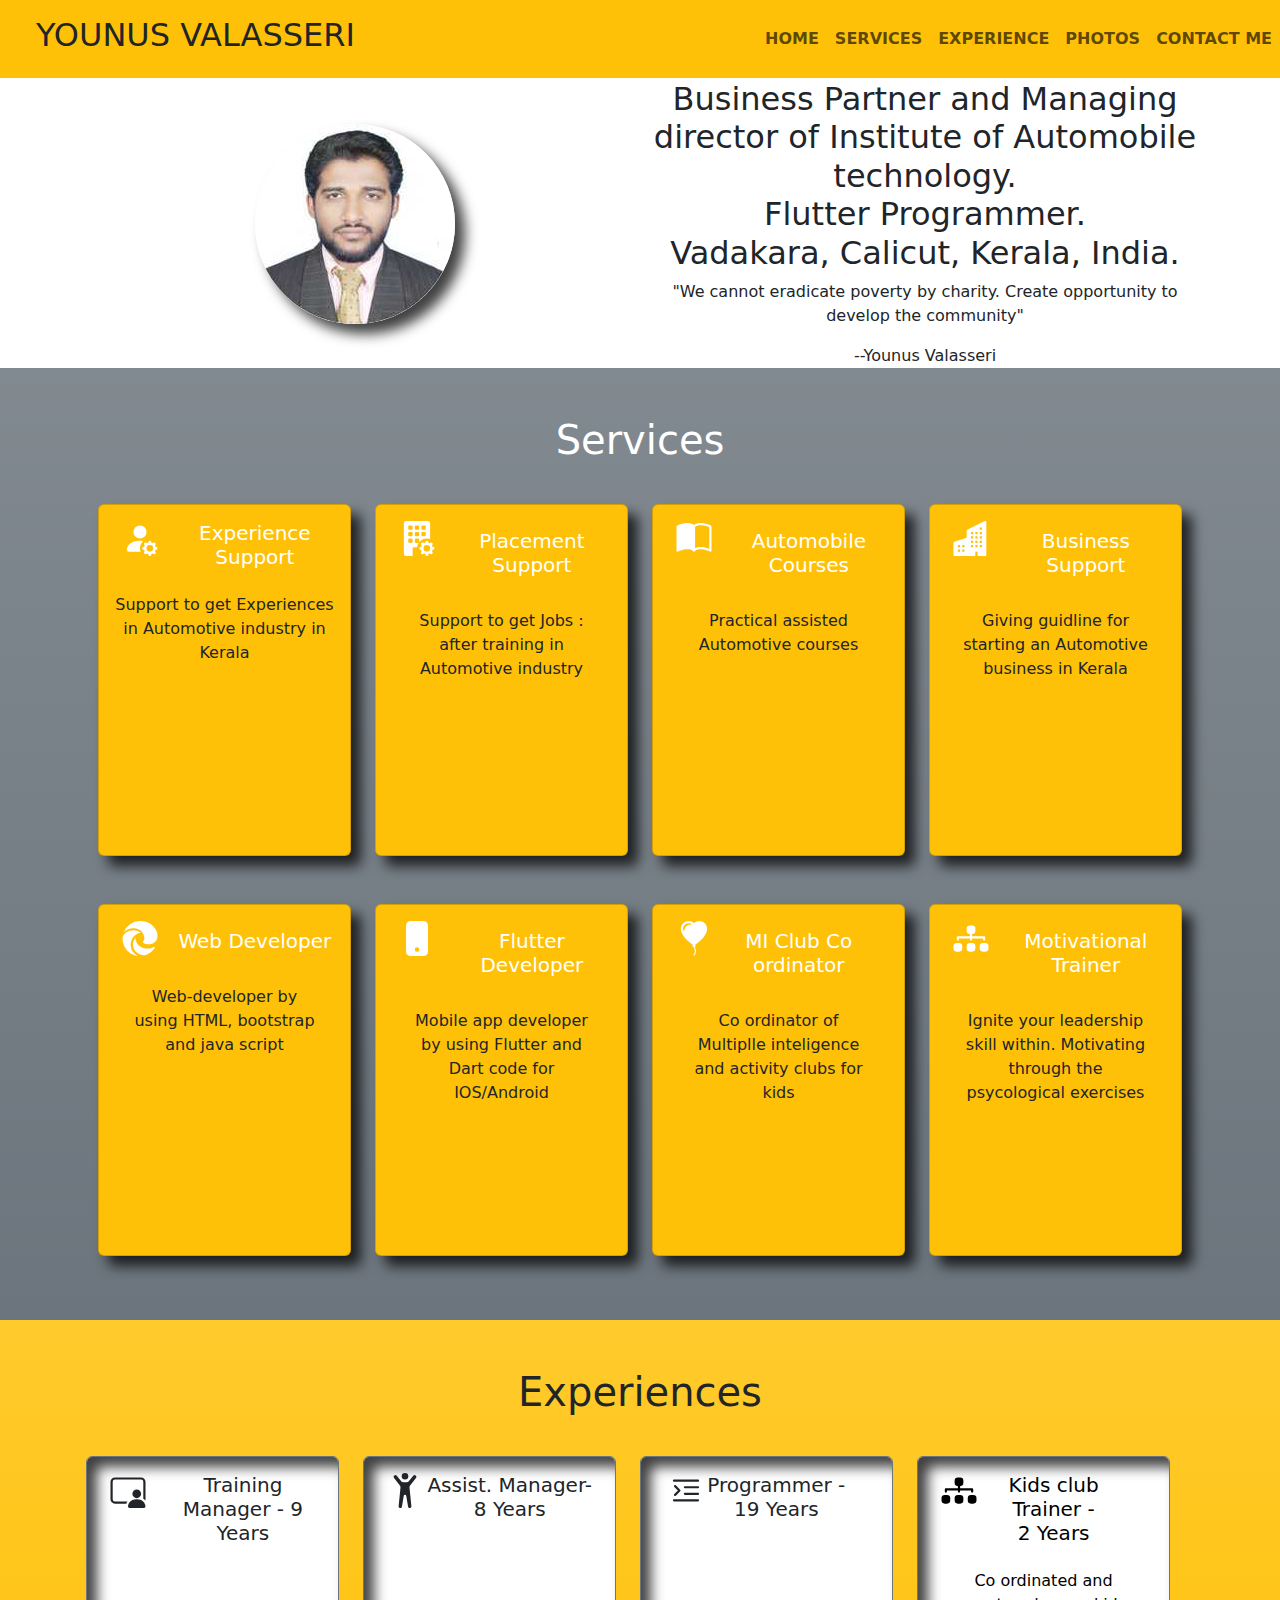
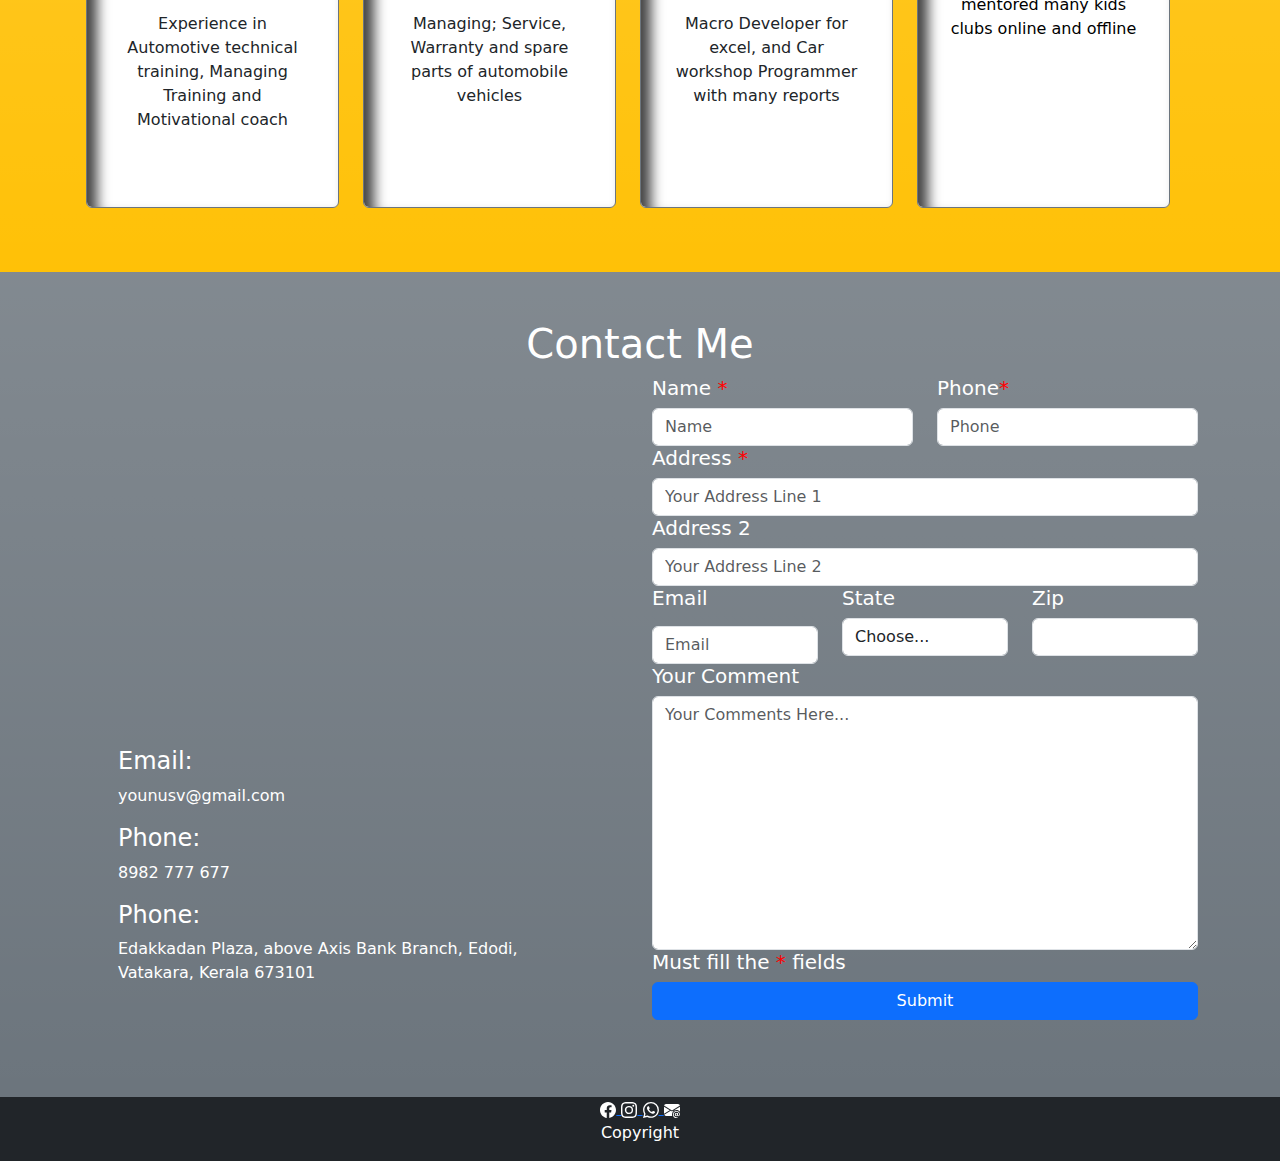
==== index.html @ 2a338ff5 "Update index.html" ====
<!DOCTYPE html>
<html lang="en" style="scroll-behavior: smooth;">

<head>
    <!-- Required meta tags -->
    <meta charset="UTF-8">
    <meta name="viewport" content="width=device-width, initial-scale=1.0">
    <title>Younus Valasseri</title>

    <!-- Bootstrap CSS -->
    <link rel="stylesheet" href="Personal.css" type=" text/css">
    <link rel="icon" type="image/x-icon" href="images/Younus.ico">
    <link href="https://cdn.jsdelivr.net/npm/bootstrap@5.3.3/dist/css/bootstrap.min.css" rel="stylesheet"
        integrity="sha384-QWTKZyjpPEjISv5WaRU9OFeRpok6YctnYmDr5pNlyT2bRjXh0JMhjY6hW+ALEwIH" crossorigin="anonymous">
    <script src="https://ajax.googleapis.com/ajax/libs/jquery/3.5.1/jquery.min.js"></script>
    <script src="script.js"></script>
</head>

<body>
    <header class="bg-warning" style="position :fixed; width: 100%; z-index: 1;">
        <div class="row align-items-center">
            <div class="col-md-6 col-9 p-3 ps-5">
                <h2>YOUNUS VALASSERI</h2>
            </div>
            <div class="col-md-6 col-3">
                <nav class=" navbar navbar-expand-lg navbar-light float-end text-uppercase fw-bold">
                    <button class="btn btn-primary navbar-toggler" type="button" Data-bs-toggle="collapse"
                        Data-bs-target="#navbarSupportedContent" aria-controls="navbarSupportedContent"
                        aria-expanded="false" aria-label="Toggle navigation">
                        <span class="navbar-toggler-icon"></span>
                    </button>
                    <div class="collapse navbar-collapse" id="navbarSupportedContent">
                        <ul class="navbar-nav">
                            <li class="nav-item">
                                <a class="nav-link rounded" href="#home-section">Home</a>
                            </li>
                            <li class="nav-item">
                                <a class="nav-link rounded" href="#service-section">Services</a>
                            </li>
                            <li class="nav-item">
                                <a class="nav-link rounded" href="#experiences-section">Experience</a>
                            </li>
                            <li class="nav-item">
                                <a class="nav-link rounded" href="Photos.html">Photos</a>
                            </li>
                            <li class="nav-item">
                                <a class="nav-link rounded" href="#contact-section">Contact me</a>
                            </li>
                        </ul>
                    </div>
                </nav>
            </div>
        </div>
    </header>

    <section id="home-section" style="padding-top: 5em;">
        <div class=" container">
            <div class=" row align-items-center">
                <div class=" col-md-6 text-center">
                    <img class="img-fluid rounded-circle" src="images/Younus Profile small.jpg" alt="Younus Image">
                </div>
                <div class="col-md-6 text-center">
                    <h2>Business Partner and Managing director of Institute of Automobile
                        technology.<br>Flutter Programmer.<br>
                        Vadakara,
                        Calicut, Kerala, India.
                    </h2>
                    <p>"We cannot eradicate poverty by charity. Create opportunity to develop the community"</p>
                    <footer>--Younus Valasseri</footer>
                </div>
            </div>
        </div>
    </section>

    <section class="bg-secondary bg-gradient p-5 service-section" id="service-section">
        <div class="container">
            <h1 class="text-center text-white">Services</h1>
            <div class="row p-3 text-center ">

                <div class=" col-md-3 mt-3">
                    <div class="card services p-3 bg-warning" style="height: 13rem;">
                        <div class="row">
                            <div class="col-md-3">
                                <svg xmlns="http://www.w3.org/2000/svg" width="50" height="35" fill="currentColor"
                                    class="bi bi-person-fill-gear text-white" viewBox="0 0 16 16">
                                    <path
                                        d="M11 5a3 3 0 1 1-6 0 3 3 0 0 1 6 0m-9 8c0 1 1 1 1 1h5.256A4.5 4.5 0 0 1 8 12.5a4.5 4.5 0 0 1 1.544-3.393Q8.844 9.002 8 9c-5 0-6 3-6 4m9.886-3.54c.18-.613 1.048-.613 1.229 0l.043.148a.64.64 0 0 0 .921.382l.136-.074c.561-.306 1.175.308.87.869l-.075.136a.64.64 0 0 0 .382.92l.149.045c.612.18.612 1.048 0 1.229l-.15.043a.64.64 0 0 0-.38.921l.074.136c.305.561-.309 1.175-.87.87l-.136-.075a.64.64 0 0 0-.92.382l-.045.149c-.18.612-1.048.612-1.229 0l-.043-.15a.64.64 0 0 0-.921-.38l-.136.074c-.561.305-1.175-.309-.87-.87l.075-.136a.64.64 0 0 0-.382-.92l-.148-.045c-.613-.18-.613-1.048 0-1.229l.148-.043a.64.64 0 0 0 .382-.921l-.074-.136c-.306-.561.308-1.175.869-.87l.136.075a.64.64 0 0 0 .92-.382zM14 12.5a1.5 1.5 0 1 0-3 0 1.5 1.5 0 0 0 3 0" />
                                </svg>
                            </div>

                            <div class="col-md-9 text-white">
                                <h5>Experience Support</h5>
                            </div>
                        </div>
                        <div class="text-center pt-3">
                            <p>Support to get Experiences in
                                Automotive industry in Kerala</p>
                        </div>
                    </div>
                </div>

                <div class=" col-md-3 mt-3">
                    <div class="card services p-3 bg-warning" style=" height: 13rem;">
                        <div class="row">
                            <div class="col-md-3">
                                <svg xmlns="http://www.w3.org/2000/svg" width="50" height="35" fill="currentColor"
                                    class="bi bi-building-fill-gear text-white" viewBox="0 0 16 16">
                                    <path
                                        d="M2 1a1 1 0 0 1 1-1h10a1 1 0 0 1 1 1v7.256A4.5 4.5 0 0 0 12.5 8a4.5 4.5 0 0 0-3.59 1.787A.5.5 0 0 0 9 9.5v-1a.5.5 0 0 0-.5-.5h-1a.5.5 0 0 0-.5.5v1a.5.5 0 0 0 .5.5h1a.5.5 0 0 0 .39-.187A4.5 4.5 0 0 0 8.027 12H6.5a.5.5 0 0 0-.5.5V16H3a1 1 0 0 1-1-1zm2 1.5v1a.5.5 0 0 0 .5.5h1a.5.5 0 0 0 .5-.5v-1a.5.5 0 0 0-.5-.5h-1a.5.5 0 0 0-.5.5m3 0v1a.5.5 0 0 0 .5.5h1a.5.5 0 0 0 .5-.5v-1a.5.5 0 0 0-.5-.5h-1a.5.5 0 0 0-.5.5m3.5-.5a.5.5 0 0 0-.5.5v1a.5.5 0 0 0 .5.5h1a.5.5 0 0 0 .5-.5v-1a.5.5 0 0 0-.5-.5zM4 5.5v1a.5.5 0 0 0 .5.5h1a.5.5 0 0 0 .5-.5v-1a.5.5 0 0 0-.5-.5h-1a.5.5 0 0 0-.5.5M7.5 5a.5.5 0 0 0-.5.5v1a.5.5 0 0 0 .5.5h1a.5.5 0 0 0 .5-.5v-1a.5.5 0 0 0-.5-.5zm2.5.5v1a.5.5 0 0 0 .5.5h1a.5.5 0 0 0 .5-.5v-1a.5.5 0 0 0-.5-.5h-1a.5.5 0 0 0-.5.5M4.5 8a.5.5 0 0 0-.5.5v1a.5.5 0 0 0 .5.5h1a.5.5 0 0 0 .5-.5v-1a.5.5 0 0 0-.5-.5z" />
                                    <path
                                        d="M11.886 9.46c.18-.613 1.048-.613 1.229 0l.043.148a.64.64 0 0 0 .921.382l.136-.074c.561-.306 1.175.308.87.869l-.075.136a.64.64 0 0 0 .382.92l.149.045c.612.18.612 1.048 0 1.229l-.15.043a.64.64 0 0 0-.38.921l.074.136c.305.561-.309 1.175-.87.87l-.136-.075a.64.64 0 0 0-.92.382l-.045.149c-.18.612-1.048.612-1.229 0l-.043-.15a.64.64 0 0 0-.921-.38l-.136.074c-.561.305-1.175-.309-.87-.87l.075-.136a.64.64 0 0 0-.382-.92l-.148-.045c-.613-.18-.613-1.048 0-1.229l.148-.043a.64.64 0 0 0 .382-.921l-.074-.136c-.306-.561.308-1.175.869-.87l.136.075a.64.64 0 0 0 .92-.382zM14 12.5a1.5 1.5 0 1 0-3 0 1.5 1.5 0 0 0 3 0" />
                                </svg>
                            </div>

                            <div class="col-md-9 text-white p-2">
                                <h5>Placement Support</h5>
                            </div>
                        </div>

                        <div class="card-body text-center">
                            <p class="card-text">Support to get Jobs : after training in Automotive industry</p>
                        </div>
                    </div>
                </div>

                <div class=" col-md-3 mt-3">
                    <div class="card services p-3 bg-warning" style="height: 13rem;">
                        <div class="row">
                            <div class="col-md-3">
                                <svg xmlns="http://www.w3.org/2000/svg" width="50" height="35" fill="currentColor"
                                    class="bi bi-book-half text-white" viewBox="0 0 16 16">
                                    <path
                                        d="M8.5 2.687c.654-.689 1.782-.886 3.112-.752 1.234.124 2.503.523 3.388.893v9.923c-.918-.35-2.107-.692-3.287-.81-1.094-.111-2.278-.039-3.213.492zM8 1.783C7.015.936 5.587.81 4.287.94c-1.514.153-3.042.672-3.994 1.105A.5.5 0 0 0 0 2.5v11a.5.5 0 0 0 .707.455c.882-.4 2.303-.881 3.68-1.02 1.409-.142 2.59.087 3.223.877a.5.5 0 0 0 .78 0c.633-.79 1.814-1.019 3.222-.877 1.378.139 2.8.62 3.681 1.02A.5.5 0 0 0 16 13.5v-11a.5.5 0 0 0-.293-.455c-.952-.433-2.48-.952-3.994-1.105C10.413.809 8.985.936 8 1.783" />
                                </svg>
                            </div>

                            <div class="col-md-9 text-white p-2">
                                <h5>Automobile Courses</h5>
                            </div>
                        </div>

                        <div class="card-body text-center">
                            <p class="card-text">Practical assisted Automotive courses
                            </p>
                        </div>
                    </div>
                </div>

                <div class=" col-md-3 mt-3">
                    <div class="card services p-3 bg-warning" style="height: 13rem;">
                        <div class="row">
                            <div class="col-md-3">
                                <svg xmlns="http://www.w3.org/2000/svg" width="50" height="35" fill="currentColor"
                                    class="bi bi-buildings-fill text-white" viewBox="0 0 16 16">
                                    <path
                                        d="M15 .5a.5.5 0 0 0-.724-.447l-8 4A.5.5 0 0 0 6 4.5v3.14L.342 9.526A.5.5 0 0 0 0 10v5.5a.5.5 0 0 0 .5.5h9a.5.5 0 0 0 .5-.5V14h1v1.5a.5.5 0 0 0 .5.5h3a.5.5 0 0 0 .5-.5zM2 11h1v1H2zm2 0h1v1H4zm-1 2v1H2v-1zm1 0h1v1H4zm9-10v1h-1V3zM8 5h1v1H8zm1 2v1H8V7zM8 9h1v1H8zm2 0h1v1h-1zm-1 2v1H8v-1zm1 0h1v1h-1zm3-2v1h-1V9zm-1 2h1v1h-1zm-2-4h1v1h-1zm3 0v1h-1V7zm-2-2v1h-1V5zm1 0h1v1h-1z" />
                                </svg>
                            </div>

                            <div class="col-md-9 text-white p-2">
                                <h5>Business Support</h5>
                            </div>
                        </div>

                        <div class="card-body text-center">
                            <p class="card-text">Giving guidline for starting an Automotive business in Kerala
                            </p>
                        </div>
                    </div>
                </div>
            </div>

            <div class="row p-3 text-center">

                <div class=" col-md-3 mt-3">
                    <div class="card services p-3 bg-warning" style="height: 13rem;">
                        <div class="row">
                            <div class="col-md-3">
                                <svg xmlns="http://www.w3.org/2000/svg" width="50" height="35" fill="currentColor"
                                    class="bi bi-browser-edge text-white" viewBox="0 0 16 16">
                                    <path
                                        d="M9.482 9.341c-.069.062-.17.153-.17.309 0 .162.107.325.3.456.877.613 2.521.54 2.592.538h.002c.667 0 1.32-.18 1.894-.519A3.84 3.84 0 0 0 16 6.819c.018-1.316-.44-2.218-.666-2.664l-.04-.08C13.963 1.487 11.106 0 8 0A8 8 0 0 0 .473 5.29C1.488 4.048 3.183 3.262 5 3.262c2.83 0 5.01 1.885 5.01 4.797h-.004v.002c0 .338-.168.832-.487 1.244l.006-.006z" />
                                    <path
                                        d="M.01 7.753a8.14 8.14 0 0 0 .753 3.641 8 8 0 0 0 6.495 4.564 5 5 0 0 1-.785-.377h-.01l-.12-.075a5.5 5.5 0 0 1-1.56-1.463A5.543 5.543 0 0 1 6.81 5.8l.01-.004.025-.012c.208-.098.62-.292 1.167-.285q.194.001.384.033a4 4 0 0 0-.993-.698l-.01-.005C6.348 4.282 5.199 4.263 5 4.263c-2.44 0-4.824 1.634-4.99 3.49m10.263 7.912q.133-.04.265-.084-.153.047-.307.086z" />
                                    <path
                                        d="M10.228 15.667a5 5 0 0 0 .303-.086l.082-.025a8.02 8.02 0 0 0 4.162-3.3.25.25 0 0 0-.331-.35q-.322.168-.663.294a6.4 6.4 0 0 1-2.243.4c-2.957 0-5.532-2.031-5.532-4.644q.003-.203.046-.399a4.54 4.54 0 0 0-.46 5.898l.003.005c.315.441.707.821 1.158 1.121h.003l.144.09c.877.55 1.721 1.078 3.328.996" />
                                </svg>
                            </div>

                            <div class="col-md-9 text-white p-2">
                                <h5>Web Developer</h5>
                            </div>
                        </div>
                        <div class="card-body text-center">
                            <p class="card-text">Web-developer by using HTML, bootstrap and java script</p>
                        </div>
                    </div>
                </div>

                <div class=" col-md-3 mt-3">
                    <div class="card services p-3 bg-warning" style="height: 13rem;">
                        <div class="row">
                            <div class="col-md-3">
                                <svg xmlns="http://www.w3.org/2000/svg" width="50" height="35" fill="currentColor"
                                    class="bi bi-phone-fill text-white" viewBox="0 0 16 16">
                                    <path
                                        d="M3 2a2 2 0 0 1 2-2h6a2 2 0 0 1 2 2v12a2 2 0 0 1-2 2H5a2 2 0 0 1-2-2zm6 11a1 1 0 1 0-2 0 1 1 0 0 0 2 0" />
                                </svg>
                            </div>

                            <div class="col-md-9 text-white p-2">
                                <h5>Flutter Developer</h5>
                            </div>
                        </div>

                        <div class="card-body text-center">
                            <p class="card-text">Mobile app developer by using Flutter and Dart code for
                                IOS/Android
                            </p>
                        </div>
                    </div>
                </div>

                <div class=" col-md-3 mt-3">
                    <div class="card services p-3 bg-warning" style="height: 13rem;">
                        <div class="row">
                            <div class="col-md-2">
                                <svg xmlns="http://www.w3.org/2000/svg" width="50" height="35" fill="currentColor"
                                    class="bi bi-balloon-heart-fill text-white" viewBox="0 0 16 16">
                                    <path fill-rule="evenodd"
                                        d="M8.49 10.92C19.412 3.382 11.28-2.387 8 .986 4.719-2.387-3.413 3.382 7.51 10.92l-.234.468a.25.25 0 1 0 .448.224l.04-.08c.009.17.024.315.051.45.068.344.208.622.448 1.102l.013.028c.212.422.182.85.05 1.246-.135.402-.366.751-.534 1.003a.25.25 0 0 0 .416.278l.004-.007c.166-.248.431-.646.588-1.115.16-.479.212-1.051-.076-1.629-.258-.515-.365-.732-.419-1.004a2 2 0 0 1-.037-.289l.008.017a.25.25 0 1 0 .448-.224l-.235-.468ZM6.726 1.269c-1.167-.61-2.8-.142-3.454 1.135-.237.463-.36 1.08-.202 1.85.055.27.467.197.527-.071.285-1.256 1.177-2.462 2.989-2.528.234-.008.348-.278.14-.386" />
                                </svg>
                            </div>

                            <div class="col-md-10 text-white p-2">
                                <h5>MI Club Co ordinator</h5>
                            </div>
                        </div>

                        <div class="card-body text-center">
                            <p class="card-text">Co ordinator of Multiplle inteligence and activity clubs for
                                kids
                            </p>
                        </div>
                    </div>
                </div>

                <div class=" col-md-3 mt-3">
                    <div class="card services p-3 bg-warning" style="height: 13rem;">
                        <div class="row">
                            <div class="col-md-3">
                                <svg xmlns="http://www.w3.org/2000/svg" width="50" height="35" fill="currentColor"
                                    class="bi bi-diagram-3-fill text-white" viewBox="0 0 16 16">
                                    <path fill-rule="evenodd"
                                        d="M6 3.5A1.5 1.5 0 0 1 7.5 2h1A1.5 1.5 0 0 1 10 3.5v1A1.5 1.5 0 0 1 8.5 6v1H14a.5.5 0 0 1 .5.5v1a.5.5 0 0 1-1 0V8h-5v.5a.5.5 0 0 1-1 0V8h-5v.5a.5.5 0 0 1-1 0v-1A.5.5 0 0 1 2 7h5.5V6A1.5 1.5 0 0 1 6 4.5zm-6 8A1.5 1.5 0 0 1 1.5 10h1A1.5 1.5 0 0 1 4 11.5v1A1.5 1.5 0 0 1 2.5 14h-1A1.5 1.5 0 0 1 0 12.5zm6 0A1.5 1.5 0 0 1 7.5 10h1a1.5 1.5 0 0 1 1.5 1.5v1A1.5 1.5 0 0 1 8.5 14h-1A1.5 1.5 0 0 1 6 12.5zm6 0a1.5 1.5 0 0 1 1.5-1.5h1a1.5 1.5 0 0 1 1.5 1.5v1a1.5 1.5 0 0 1-1.5 1.5h-1a1.5 1.5 0 0 1-1.5-1.5z" />
                                </svg>
                            </div>

                            <div class="col-md-9 text-white p-2">
                                <h5>Motivational Trainer</h5>
                            </div>
                        </div>

                        <div class="card-body text-center">
                            <p class="card-text">Ignite your leadership skill within. Motivating through the
                                psycological exercises
                            </p>
                        </div>
                    </div>
                </div>
            </div>

        </div>
    </section>

    <section class="bg-warning bg-gradient p-5" id="experiences-section">
        <div class="container text-center">
            <h1 class="text-center">Experiences</h1>
            <div class="row  ">
                <div class="row p-3">



                    <div class=" training-manager col-md-3 mt-3 ">
                        <a href="TrainingManager.html" style="text-decoration: none;">
                            <div class="card  experiences p-3 custom-bg-hover border-secondary" style=" height: 16rem;">
                                <div class="row">
                                    <div class="col-md-3">
                                        <svg xmlns="http://www.w3.org/2000/svg" width="50" height="35"
                                            fill="currentColor" class="bi bi-person-video3" viewBox="0 0 16 16">
                                            <path
                                                d="M14 9.5a2 2 0 1 1-4 0 2 2 0 0 1 4 0m-6 5.7c0 .8.8.8.8.8h6.4s.8 0 .8-.8-.8-3.2-4-3.2-4 2.4-4 3.2" />
                                            <path
                                                d="M2 2a2 2 0 0 0-2 2v8a2 2 0 0 0 2 2h5.243c.122-.326.295-.668.526-1H2a1 1 0 0 1-1-1V4a1 1 0 0 1 1-1h12a1 1 0 0 1 1 1v7.81c.353.23.656.496.91.783Q16 12.312 16 12V4a2 2 0 0 0-2-2z" />
                                        </svg>
                                    </div>

                                    <div class="col-md-9 text-center ">
                                        <h5>Training Manager - 9 Years</h5>
                                    </div>
                                </div>
                                <div class="card-body text-center card-text">
                                    <p class="card-text">Experience in Automotive technical training,
                                        Managing Training and Motivational coach</p>
                                </div>
                            </div>
                        </a>
                    </div>


                    <div class=" assist-manager col-md-3 mt-3 ">
                        <a href="AssistManager.html" style="text-decoration: none;">
                            <div class=" card  experiences p-3 border-secondary custom-bg-hover"
                                style="height: 16rem; ">
                                <div class="row">
                                    <div class="col-md-2">
                                        <svg xmlns="http://www.w3.org/2000/svg" width="50" height="35"
                                            fill="currentColor" class="bi bi-person-arms-up" viewBox="0 0 16 16">
                                            <path d="M8 3a1.5 1.5 0 1 0 0-3 1.5 1.5 0 0 0 0 3" />
                                            <path
                                                d="m5.93 6.704-.846 8.451a.768.768 0 0 0 1.523.203l.81-4.865a.59.59 0 0 1 1.165 0l.81 4.865a.768.768 0 0 0 1.523-.203l-.845-8.451A1.5 1.5 0 0 1 10.5 5.5L13 2.284a.796.796 0 0 0-1.239-.998L9.634 3.84a.7.7 0 0 1-.33.235c-.23.074-.665.176-1.304.176-.64 0-1.074-.102-1.305-.176a.7.7 0 0 1-.329-.235L4.239 1.286a.796.796 0 0 0-1.24.998l2.5 3.216c.317.316.475.758.43 1.204Z" />
                                        </svg>
                                    </div>

                                    <div class="col-md-10 text-center ">
                                        <h5>Assist. Manager-<br> 8 Years</h5>
                                    </div>
                                </div>

                                <div class="card-body text-center card-text">
                                    <p class="card-text">Managing; Service, Warranty and spare parts of automobile
                                        vehicles</p>
                                </div>
                            </div>
                        </a>
                    </div>





                    <div class=" programmer col-md-3 mt-3 ">
                        <a href="Programmer.html" style="text-decoration: none; ">
                            <div class="card  experiences p-3 custom-bg-hover border-secondary" style="height: 16rem;">
                                <div class="row">
                                    <div class="col-md-2">
                                        <svg xmlns="http://www.w3.org/2000/svg" width="50" height="35"
                                            fill="currentColor" class="bi bi-text-indent-left" viewBox="0 0 16 16">
                                            <path
                                                d="M2 3.5a.5.5 0 0 1 .5-.5h11a.5.5 0 0 1 0 1h-11a.5.5 0 0 1-.5-.5m.646 2.146a.5.5 0 0 1 .708 0l2 2a.5.5 0 0 1 0 .708l-2 2a.5.5 0 0 1-.708-.708L4.293 8 2.646 6.354a.5.5 0 0 1 0-.708M7 6.5a.5.5 0 0 1 .5-.5h6a.5.5 0 0 1 0 1h-6a.5.5 0 0 1-.5-.5m0 3a.5.5 0 0 1 .5-.5h6a.5.5 0 0 1 0 1h-6a.5.5 0 0 1-.5-.5m-5 3a.5.5 0 0 1 .5-.5h11a.5.5 0 0 1 0 1h-11a.5.5 0 0 1-.5-.5" />
                                        </svg>
                                    </div>

                                    <div class="col-md-9 text-center">
                                        <h5>Programmer -<br>19 Years </h5>
                                    </div>
                                </div>

                                <div class="card-body text-center card-text">
                                    <p class="card-text">Macro Developer for excel, and Car workshop
                                        Programmer with many reports</p>
                                </div>
                            </div>
                        </a>
                    </div>

                    <div class="kids-trainer col-md-3 mt-3 ">
                        <a href="KidsClub.html" style="text-decoration: none; color: black;">
                            <div class="card  experiences p-3 custom-bg-hover border-secondary" style="height: 16rem;">
                                <div class="row">
                                    <div class="col-md-2">
                                        <svg xmlns="http://www.w3.org/2000/svg" width="50" height="35"
                                            fill="currentColor" class="bi bi-diagram-3-fill" viewBox="0 0 16 16">
                                            <path fill-rule="evenodd"
                                                d="M6 3.5A1.5 1.5 0 0 1 7.5 2h1A1.5 1.5 0 0 1 10 3.5v1A1.5 1.5 0 0 1 8.5 6v1H14a.5.5 0 0 1 .5.5v1a.5.5 0 0 1-1 0V8h-5v.5a.5.5 0 0 1-1 0V8h-5v.5a.5.5 0 0 1-1 0v-1A.5.5 0 0 1 2 7h5.5V6A1.5 1.5 0 0 1 6 4.5zm-6 8A1.5 1.5 0 0 1 1.5 10h1A1.5 1.5 0 0 1 4 11.5v1A1.5 1.5 0 0 1 2.5 14h-1A1.5 1.5 0 0 1 0 12.5zm6 0A1.5 1.5 0 0 1 7.5 10h1a1.5 1.5 0 0 1 1.5 1.5v1A1.5 1.5 0 0 1 8.5 14h-1A1.5 1.5 0 0 1 6 12.5zm6 0a1.5 1.5 0 0 1 1.5-1.5h1a1.5 1.5 0 0 1 1.5 1.5v1a1.5 1.5 0 0 1-1.5 1.5h-1a1.5 1.5 0 0 1-1.5-1.5z" />
                                        </svg>
                                    </div>

                                    <div class="col-md-9 text-center ">
                                        <h5>Kids club Trainer -<br>2 Years</h5>
                                    </div>
                                </div>

                                <div class="card-body card-text">
                                    <p class="card-text">Co ordinated and mentored many kids clubs online and
                                        offline
                                    </p>
                                </div>
                        </a>
                    </div>



                </div>
            </div>
        </div>
    </section>

    <section class="bg-secondary bg-gradient p-5" id="contact-section">
        <div class="container">
            <h1 class="text-center text-white">Contact Me</h1>

            <div class="row">
                <div class="col-md-6 p-5"><iframe class="rounded"
                        src="https://www.google.com/maps/embed?pb=!1m14!1m8!1m3!1d26291.695734852758!2d75.60485976453349!3d11.603093605102558!3m2!1i1024!2i768!4f13.1!3m3!1m2!1s0x3ba6850873e87d75%3A0x88edb1906a191f31!2sIAT(INSTITUTION%20OF%20AUTOMOBILE%20TECHNOLOGY)!5e0!3m2!1sen!2sin!4v1713832771160!5m2!1sen!2sin"
                        width="100%" height="300rem" style="border:0;" allowfullscreen="" loading="lazy"
                        referrerpolicy="no-referrer-when-downgrade">
                    </iframe>
                    <div class="personal pt-3 text-white">
                        <h4>Email:</h4>
                        <p>
                            younusv@gmail.com
                        </p>
                        <h4>Phone:</h4>
                        <p>
                            8982 777 677
                        </p>
                        <h4>Phone:</h4>
                        <p>
                            Edakkadan Plaza, above Axis Bank Branch, Edodi, Vatakara, Kerala 673101
                        </p>
                    </div>

                </div>
                <div class="col-md-6">
                    <form id="submit-form" action="" onsubmit="return validate()">
                        <div class=" row">
                            <div class="form-group col text-white">
                                <label for="fname">
                                    <h5>Name <span class="redtext">*</span></h5>
                                </label>
                                <input type="text" id="name" name="name" class="form-control" placeholder="Name">
                            </div>
                            <div class="form-group col text-white">
                                <label for="exampleFormControlInput1">
                                    <h5>Phone<span class="redtext">*</span></h5>
                                </label>
                                <input type="tel" class="form-control" placeholder="Phone" id="phone" name="phone">
                            </div>
                        </div>
                        <div class="form-group text-white" id="form1">
                            <label for="inputAddress">
                                <h5>Address <span class="redtext">*</span></h5>
                            </label>
                            <input type="text" class="form-control" id="inputAddress" name="inputAddress"
                                placeholder="Your Address Line 1">
                        </div>
                        <div class="form-group text-white">
                            <label for="inputAddress2">
                                <h5>Address 2</h5>
                            </label>
                            <input type="text" class="form-control" id="inputAddress2" placeholder="Your Address Line 2"
                                name="inputAddress2">
                        </div>
                        <div class="row">
                            <div class="form-group col-md-4 text-white">
                                <label for="Email1" class="form-label">
                                    <h5>Email</h5>
                                </label>
                                <input type="email" class="form-control" id="Email1" placeholder="Email" name="Email">
                            </div>
                            <div class="form-group col-md-4 text-white">
                                <label for="inputState">
                                    <h5>State</h5>
                                </label>
                                <select id="inputState" class="form-control" name="State">
                                    <option selected>Choose...</option>
                                    <option>Andhra Prades</option>
                                    <option>Arunachal Pradesh</option>
                                    <option>Assam</option>
                                    <option>Bihar</option>
                                    <option>Chhattisgarh</option>
                                    <option>Goa</option>
                                    <option>Gujarat</option>
                                    <option>Haryana</option>
                                    <option>Himachal Pradesh</option>
                                    <option>Jharkhand</option>
                                    <option>Karnataka</option>
                                    <option>Kerala</option>
                                    <option>Madhya Pradesh</option>
                                    <option>Maharashtra</option>
                                    <option>Manipur</option>
                                    <option>Meghalaya</option>
                                    <option>Mizoram</option>
                                    <option>Nagaland</option>
                                    <option>Punjab</option>
                                    <option>Rajasthan</option>
                                    <option>Sikkim</option>
                                    <option>Tamil Nadu</option>
                                    <option>Telangana</option>
                                    <option>Tripura</option>
                                    <option>Uttarakhand</option>
                                    <option>Uttar Pradesh</option>
                                    <option>West Bengal</option>
                                </select>
                            </div>
                            <div class="form-group col-md-4 text-white">
                                <label for="inputZip">
                                    <h5>Zip</h5>
                                </label>
                                <input type="text" class="form-control" id="inputZip" name="Zip">
                            </div>
                        </div>
                        <div class="form-group text-white">
                            <label for="message">
                                <h5>Your Comment</h5>
                            </label>
                            <textarea class="form-control" cols="30" rows="10" placeholder="Your Comments Here..."
                                id="message" name="message"></textarea>
                        </div>
                        <div>
                            <h5 style="color: white;">Must fill the <span class="redtext">*</span> fields</h5>
                        </div>
                        <div class="form-group text-center">
                            <button type="submit" class="btn btn-primary" style="width: 100%;">Submit</button>
                        </div>

                    </form>
                </div>

            </div>
        </div>

    </section>
    
    <footer class="bg-dark" id="footer-section">
        <div class="container">
            <div class="row">
                <div class="col-md-12 text-center text-white">
                    <a href="https://m.facebook.com/younus.valasseri">
                        <svg xmlns=" http://www.w3.org/2000/svg" width="16" height="16" fill="currentColor"
                            class="bi bi-facebook text-white" viewBox="0 0 16 16">
                            <path
                                d="M16 8.049c0-4.446-3.582-8.05-8-8.05C3.58 0-.002 3.603-.002 8.05c0 4.017 2.926 7.347 6.75 7.951v-5.625h-2.03V8.05H6.75V6.275c0-2.017 1.195-3.131 3.022-3.131.876 0 1.791.157 1.791.157v1.98h-1.009c-.993 0-1.303.621-1.303 1.258v1.51h2.218l-.354 2.326H9.25V16c3.824-.604 6.75-3.934 6.75-7.951" />
                        </svg>
                    </a>
                    <a href="https://www.instagram.com/younusvalasseri/">
                        <svg xmlns="http://www.w3.org/2000/svg" width="16" height="16" fill="currentColor"
                            class="bi bi-instagram text-white" viewBox="0 0 16 16">
                            <path
                                d="M8 0C5.829 0 5.556.01 4.703.048 3.85.088 3.269.222 2.76.42a3.9 3.9 0 0 0-1.417.923A3.9 3.9 0 0 0 .42 2.76C.222 3.268.087 3.85.048 4.7.01 5.555 0 5.827 0 8.001c0 2.172.01 2.444.048 3.297.04.852.174 1.433.372 1.942.205.526.478.972.923 1.417.444.445.89.719 1.416.923.51.198 1.09.333 1.942.372C5.555 15.99 5.827 16 8 16s2.444-.01 3.298-.048c.851-.04 1.434-.174 1.943-.372a3.9 3.9 0 0 0 1.416-.923c.445-.445.718-.891.923-1.417.197-.509.332-1.09.372-1.942C15.99 10.445 16 10.173 16 8s-.01-2.445-.048-3.299c-.04-.851-.175-1.433-.372-1.941a3.9 3.9 0 0 0-.923-1.417A3.9 3.9 0 0 0 13.24.42c-.51-.198-1.092-.333-1.943-.372C10.443.01 10.172 0 7.998 0zm-.717 1.442h.718c2.136 0 2.389.007 3.232.046.78.035 1.204.166 1.486.275.373.145.64.319.92.599s.453.546.598.92c.11.281.24.705.275 1.485.039.843.047 1.096.047 3.231s-.008 2.389-.047 3.232c-.035.78-.166 1.203-.275 1.485a2.5 2.5 0 0 1-.599.919c-.28.28-.546.453-.92.598-.28.11-.704.24-1.485.276-.843.038-1.096.047-3.232.047s-2.39-.009-3.233-.047c-.78-.036-1.203-.166-1.485-.276a2.5 2.5 0 0 1-.92-.598 2.5 2.5 0 0 1-.6-.92c-.109-.281-.24-.705-.275-1.485-.038-.843-.046-1.096-.046-3.233s.008-2.388.046-3.231c.036-.78.166-1.204.276-1.486.145-.373.319-.64.599-.92s.546-.453.92-.598c.282-.11.705-.24 1.485-.276.738-.034 1.024-.044 2.515-.045zm4.988 1.328a.96.96 0 1 0 0 1.92.96.96 0 0 0 0-1.92m-4.27 1.122a4.109 4.109 0 1 0 0 8.217 4.109 4.109 0 0 0 0-8.217m0 1.441a2.667 2.667 0 1 1 0 5.334 2.667 2.667 0 0 1 0-5.334" />
                        </svg>
                    </a>
                    <a href="https://wa.me/918982777677">
                        <svg xmlns="http://www.w3.org/2000/svg" width="16" height="16" fill="currentColor"
                            class="bi bi-whatsapp text-white" viewBox="0 0 16 16">
                            <path
                                d="M13.601 2.326A7.85 7.85 0 0 0 7.994 0C3.627 0 .068 3.558.064 7.926c0 1.399.366 2.76 1.057 3.965L0 16l4.204-1.102a7.9 7.9 0 0 0 3.79.965h.004c4.368 0 7.926-3.558 7.93-7.93A7.9 7.9 0 0 0 13.6 2.326zM7.994 14.521a6.6 6.6 0 0 1-3.356-.92l-.24-.144-2.494.654.666-2.433-.156-.251a6.56 6.56 0 0 1-1.007-3.505c0-3.626 2.957-6.584 6.591-6.584a6.56 6.56 0 0 1 4.66 1.931 6.56 6.56 0 0 1 1.928 4.66c-.004 3.639-2.961 6.592-6.592 6.592m3.615-4.934c-.197-.099-1.17-.578-1.353-.646-.182-.065-.315-.099-.445.099-.133.197-.513.646-.627.775-.114.133-.232.148-.43.05-.197-.1-.836-.308-1.592-.985-.59-.525-.985-1.175-1.103-1.372-.114-.198-.011-.304.088-.403.087-.088.197-.232.296-.346.1-.114.133-.198.198-.33.065-.134.034-.248-.015-.347-.05-.099-.445-1.076-.612-1.47-.16-.389-.323-.335-.445-.34-.114-.007-.247-.007-.38-.007a.73.73 0 0 0-.529.247c-.182.198-.691.677-.691 1.654s.71 1.916.81 2.049c.098.133 1.394 2.132 3.383 2.992.47.205.84.326 1.129.418.475.152.904.129 1.246.08.38-.058 1.171-.48 1.338-.943.164-.464.164-.86.114-.943-.049-.084-.182-.133-.38-.232" />
                        </svg>
                    </a>
                    <a href="mailto:your_email@younusv@gmail.com">
                        <svg xmlns="http://www.w3.org/2000/svg" width="16" height="16" fill="currentColor"
                            class="bi bi-envelope-at-fill text-white" viewBox="0 0 16 16">
                            <path
                                d="M2 2A2 2 0 0 0 .05 3.555L8 8.414l7.95-4.859A2 2 0 0 0 14 2zm-2 9.8V4.698l5.803 3.546zm6.761-2.97-6.57 4.026A2 2 0 0 0 2 14h6.256A4.5 4.5 0 0 1 8 12.5a4.49 4.49 0 0 1 1.606-3.446l-.367-.225L8 9.586zM16 9.671V4.697l-5.803 3.546.338.208A4.5 4.5 0 0 1 12.5 8c1.414 0 2.675.652 3.5 1.671" />
                            <path
                                d="M15.834 12.244c0 1.168-.577 2.025-1.587 2.025-.503 0-1.002-.228-1.12-.648h-.043c-.118.416-.543.643-1.015.643-.77 0-1.259-.542-1.259-1.434v-.529c0-.844.481-1.4 1.26-1.4.585 0 .87.333.953.63h.03v-.568h.905v2.19c0 .272.18.42.411.42.315 0 .639-.415.639-1.39v-.118c0-1.277-.95-2.326-2.484-2.326h-.04c-1.582 0-2.64 1.067-2.64 2.724v.157c0 1.867 1.237 2.654 2.57 2.654h.045c.507 0 .935-.07 1.18-.18v.731c-.219.1-.643.175-1.237.175h-.044C10.438 16 9 14.82 9 12.646v-.214C9 10.36 10.421 9 12.485 9h.035c2.12 0 3.314 1.43 3.314 3.034zm-4.04.21v.227c0 .586.227.8.581.8.31 0 .564-.17.564-.743v-.367c0-.516-.275-.708-.572-.708-.346 0-.573.245-.573.791" />
                        </svg>
                    </a>
                    <p>Copyright</p>
                </div>

            </div>
        </div>

    </footer>

    <script src="https://cdn.jsdelivr.net/npm/bootstrap@5.3.3/dist/js/bootstrap.bundle.min.js"
        integrity="sha384-YvpcrYf0tY3lHB60NNkmXc5s9fDVZLESaAA55NDzOxhy9GkcIdslK1eN7N6jIeHz"
        crossorigin="anonymous"></script>

</body>

</html>
---- Personal.css ----
* {
    padding: 0;
    margin: 0;
    box-sizing: border-box;
}

.services {
    -webkit-box-shadow: 10px 10px 13px 0px rgba(0, 0, 0, 0.75);
    -moz-box-shadow: 10px 10px 13px 0px rgba(0, 0, 0, 0.75);
    box-shadow: 10px 10px 13px 0px rgba(0, 0, 0, 0.75);
}


.experiences {
    -webkit-box-shadow: inset 10px 10px 13px 0px rgba(0, 0, 0, 0.75);
    -moz-box-shadow: inset 10px 10px 13px 0px rgba(0, 0, 0, 0.75);
    box-shadow: inset 10px 10px 13px 0px rgba(0, 0, 0, 0.75);
}

.custom-bg-hover:hover {
    background-color: #E4A11B;
    color: white;
    transition: .5s;
    -webkit-box-shadow: 10px 10px 13px 0px rgba(0, 0, 0, 0.75);
    -moz-box-shadow: 10px 10px 13px 0px rgba(0, 0, 0, 0.75);
    box-shadow: 10px 10px 13px 0px rgba(0, 0, 0, 0.75);
    /* Change this to the desired color on hover */
}

.nav-link:hover {
    background-color: white;
}

.container img {
    -webkit-box-shadow: 10px 10px 13px 0px rgba(0, 0, 0, 0.75);
    -moz-box-shadow: 10px 10px 13px 0px rgba(0, 0, 0, 0.75);
    box-shadow: 10px 10px 13px 0px rgba(0, 0, 0, 0.75);
}


.progress {
    background-color: rgb(217, 206, 206);
    justify-content: flex-start;
    border-radius: 3rem;
    align-items: center;
    position: relative;
    display: flex;
    height: 1.6rem;
    width: 100%;

}

.pro-bar1 {
    animation: load1 3s normal forwards;
    border-radius: 3rem;
    background-color: black;
    height: 1.6rem;
    width: 0;
}

.pro-bar2 {
    animation: load2 3s normal forwards;
    border-radius: 3rem;
    background-color: black;
    height: 1.6rem;
    width: 0;
}

.pro-bar3 {
    animation: load3 3s normal forwards;
    border-radius: 3rem;
    background-color: black;
    height: 1.6rem;
    width: 0;
}

.pro-bar4 {
    animation: load4 3s normal forwards;
    border-radius: 3rem;
    background-color: black;
    height: 1.6rem;
    width: 0;
}

.progress p {
    color: white;
    padding: .2rem;
}

@keyframes load1 {
    0% {
        width: 0;
    }

    100% {
        width: 60%;
    }
}

@keyframes load2 {
    0% {
        width: 0;
    }

    100% {
        width: 90%;
    }
}

@keyframes load3 {
    0% {
        width: 0;
    }

    100% {
        width: 80%;
    }
}

@keyframes load4 {
    0% {
        width: 0;
    }

    100% {
        width: 98%;
    }
}

.btn1 {
    height: 2.5rem;
    width: 9rem;
    outline: none;
    border: none;
    background-color: black;
    color: white;
    border-radius: .25rem;

}

.btn1:hover {
    background-color: transparent;
    color: black;
    border: 1px solid black;
    transition: .5s;
}

.btn2 {
    height: 2.5rem;
    width: 9rem;
    background-color: transparent;
    color: black;
    border-radius: .25rem;

}

.btn2:hover {
    background-color: black;
    color: white;
    border: 1px solid black;
    transition: .5s;
}

.card-text {
    align-content: center;
}

/* Define the default font size */
.card-text {
    font-size: 16px;
    /* Adjust the default font size as needed */
}

/* Media query for smaller screens */
@media screen and (max-width: 767px) {

    /* Adjust the font size for smaller screens */
    .card-text {
        font-size: 14px;
        /* Set the font size smaller for smaller screens */
    }
}

/* Media query for even smaller screens */
@media screen and (max-width: 479px) {

    /* Further reduce the font size for very small screens */
    .card-text {
        font-size: 12px;
        /* Set the font size even smaller for very small screens */
    }
}

.redtext {
    color: red;
}



@media screen and (max-width: 1399px) and (min-width: 768px) {
    .services {
        height: 22rem !important;
        align-items: center;
    }
}

@media screen and (max-width: 1399px) and (min-width: 768px) {
    .experiences {
        height: 22rem !important;
        align-items: center;
    }
}
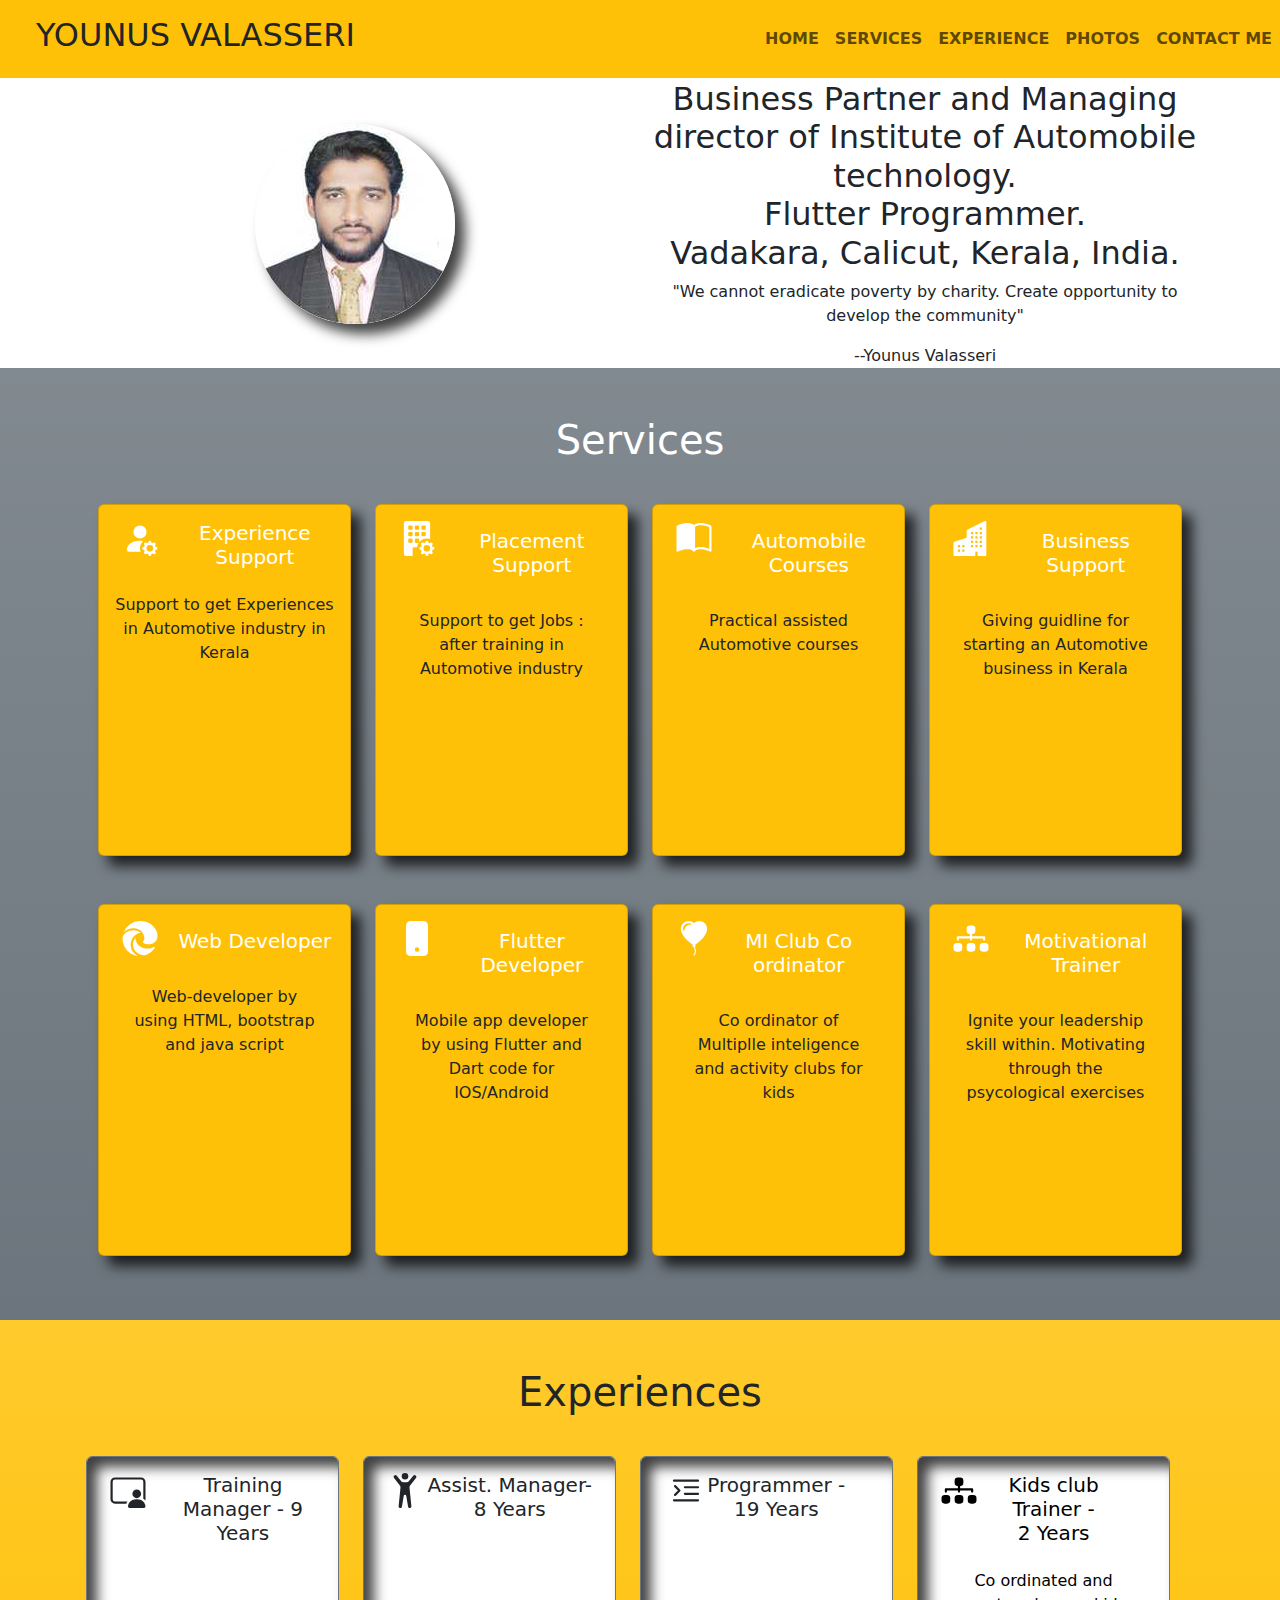
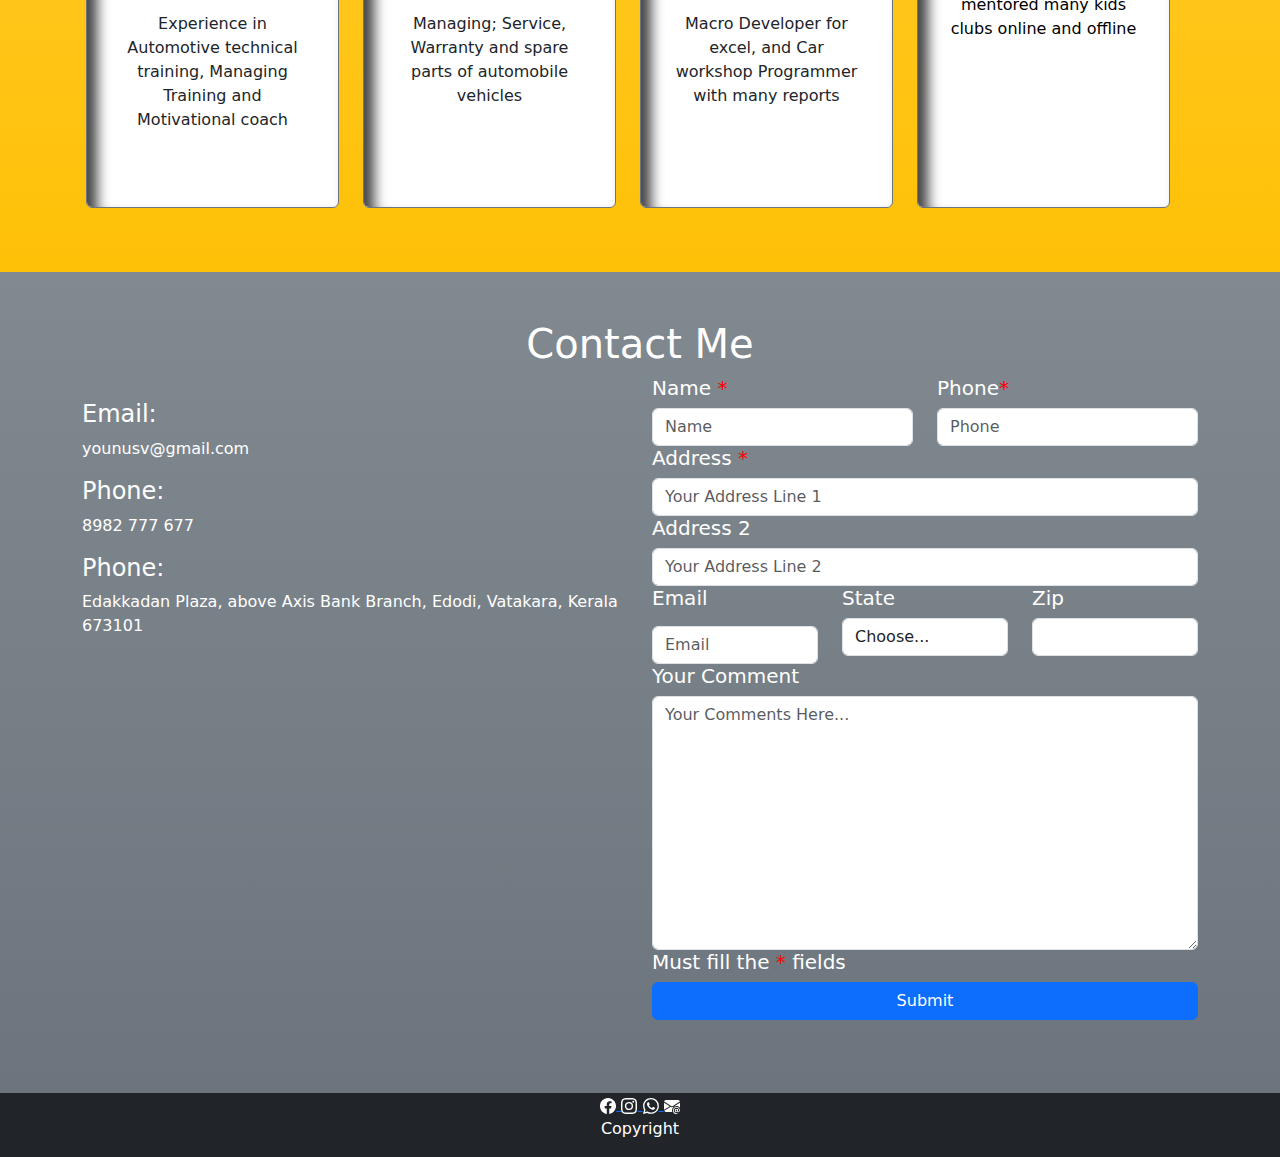
==== commit 252d54e1: "Update index.html" ====
--- a/index.html
+++ b/index.html
@@ -396,17 +396,14 @@
         </div>
     </section>
 
-    <section class="bg-secondary bg-gradient p-5" id="contact-section">
+     <section class="bg-secondary bg-gradient p-5" id="contact-section">
         <div class="container">
             <h1 class="text-center text-white">Contact Me</h1>
 
             <div class="row">
-                <div class="col-md-6 p-5"><iframe class="rounded"
-                        src="https://www.google.com/maps/embed?pb=!1m14!1m8!1m3!1d26291.695734852758!2d75.60485976453349!3d11.603093605102558!3m2!1i1024!2i768!4f13.1!3m3!1m2!1s0x3ba6850873e87d75%3A0x88edb1906a191f31!2sIAT(INSTITUTION%20OF%20AUTOMOBILE%20TECHNOLOGY)!5e0!3m2!1sen!2sin!4v1713832771160!5m2!1sen!2sin"
-                        width="100%" height="300rem" style="border:0;" allowfullscreen="" loading="lazy"
-                        referrerpolicy="no-referrer-when-downgrade">
-                    </iframe>
-                    <div class="personal pt-3 text-white">
+                <div class="col-md-6">
+
+                    <div class="personal pt-4 text-white">
                         <h4>Email:</h4>
                         <p>
                             younusv@gmail.com
@@ -420,6 +417,12 @@
                             Edakkadan Plaza, above Axis Bank Branch, Edodi, Vatakara, Kerala 673101
                         </p>
                     </div>
+                    <iframe class="rounded pt-5" style=" width: 100%;height: 24rem;"
+                        src="
+                        https://www.google.com/maps/embed?pb=!1m14!1m8!1m3!1d26291.695734852758!2d75.60485976453349!3d11.603093605102558!3m2!1i1024!2i768!4f13.1!3m3!1m2!1s0x3ba6850873e87d75%3A0x88edb1906a191f31!2sIAT(INSTITUTION%20OF%20AUTOMOBILE%20TECHNOLOGY)!5e0!3m2!1sen!2sin!4v1713832771160!5m2!1sen!2sin"
+                        width="100%" height="300rem" style="border:0;" allowfullscreen="" loading="lazy"
+                        referrerpolicy="no-referrer-when-downgrade">
+                    </iframe>
 
                 </div>
                 <div class="col-md-6">
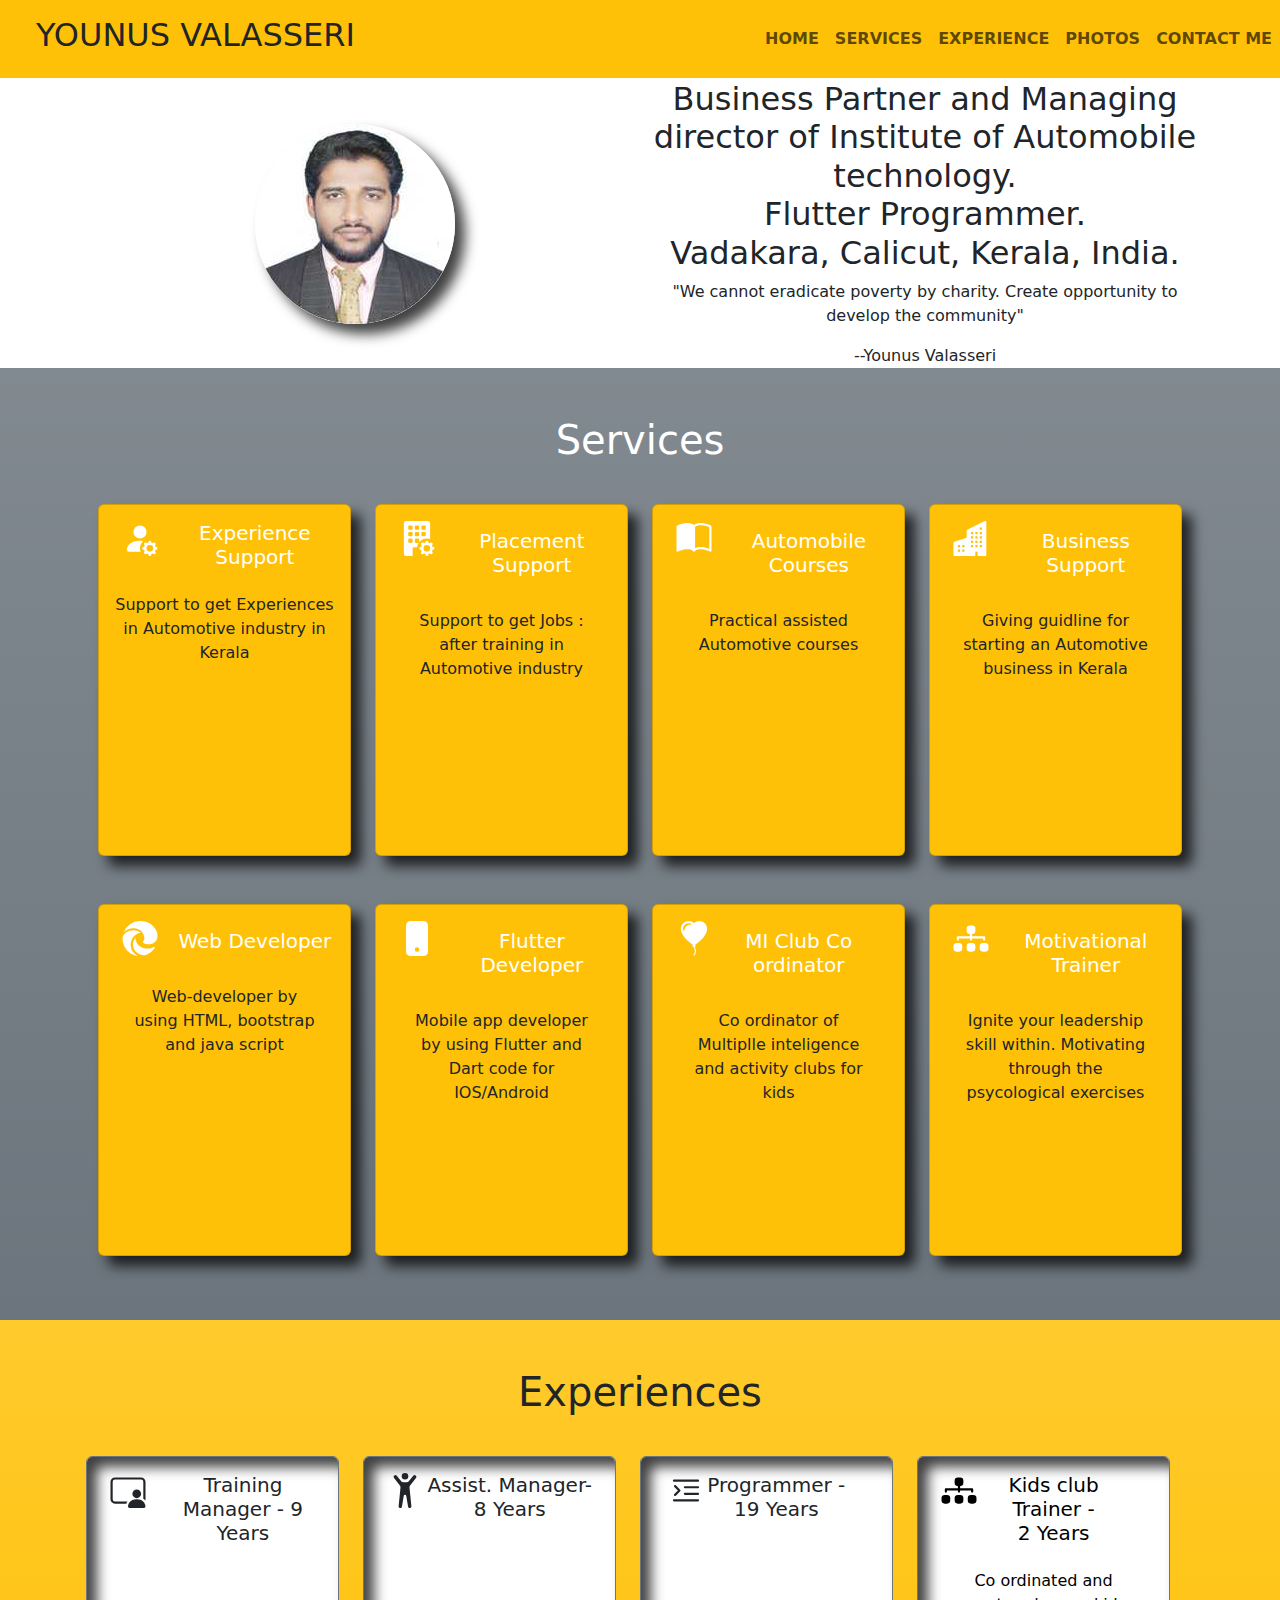
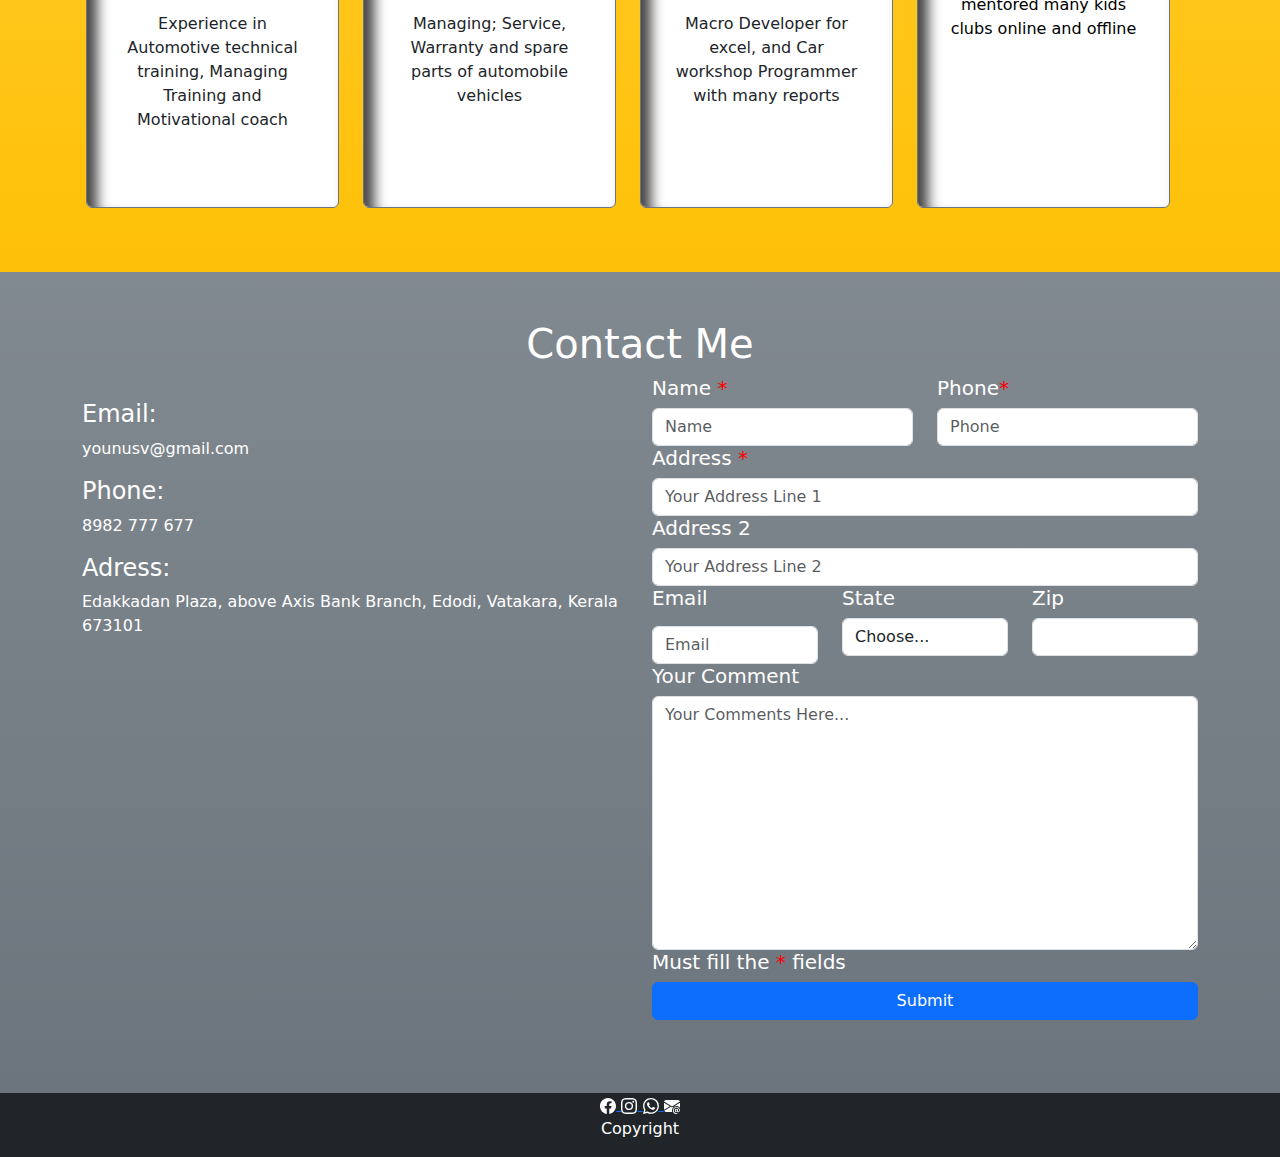
==== commit a0787bc9: "Update index.html" ====
--- a/index.html
+++ b/index.html
@@ -412,7 +412,7 @@
                         <p>
                             8982 777 677
                         </p>
-                        <h4>Phone:</h4>
+                        <h4>Adress:</h4>
                         <p>
                             Edakkadan Plaza, above Axis Bank Branch, Edodi, Vatakara, Kerala 673101
                         </p>
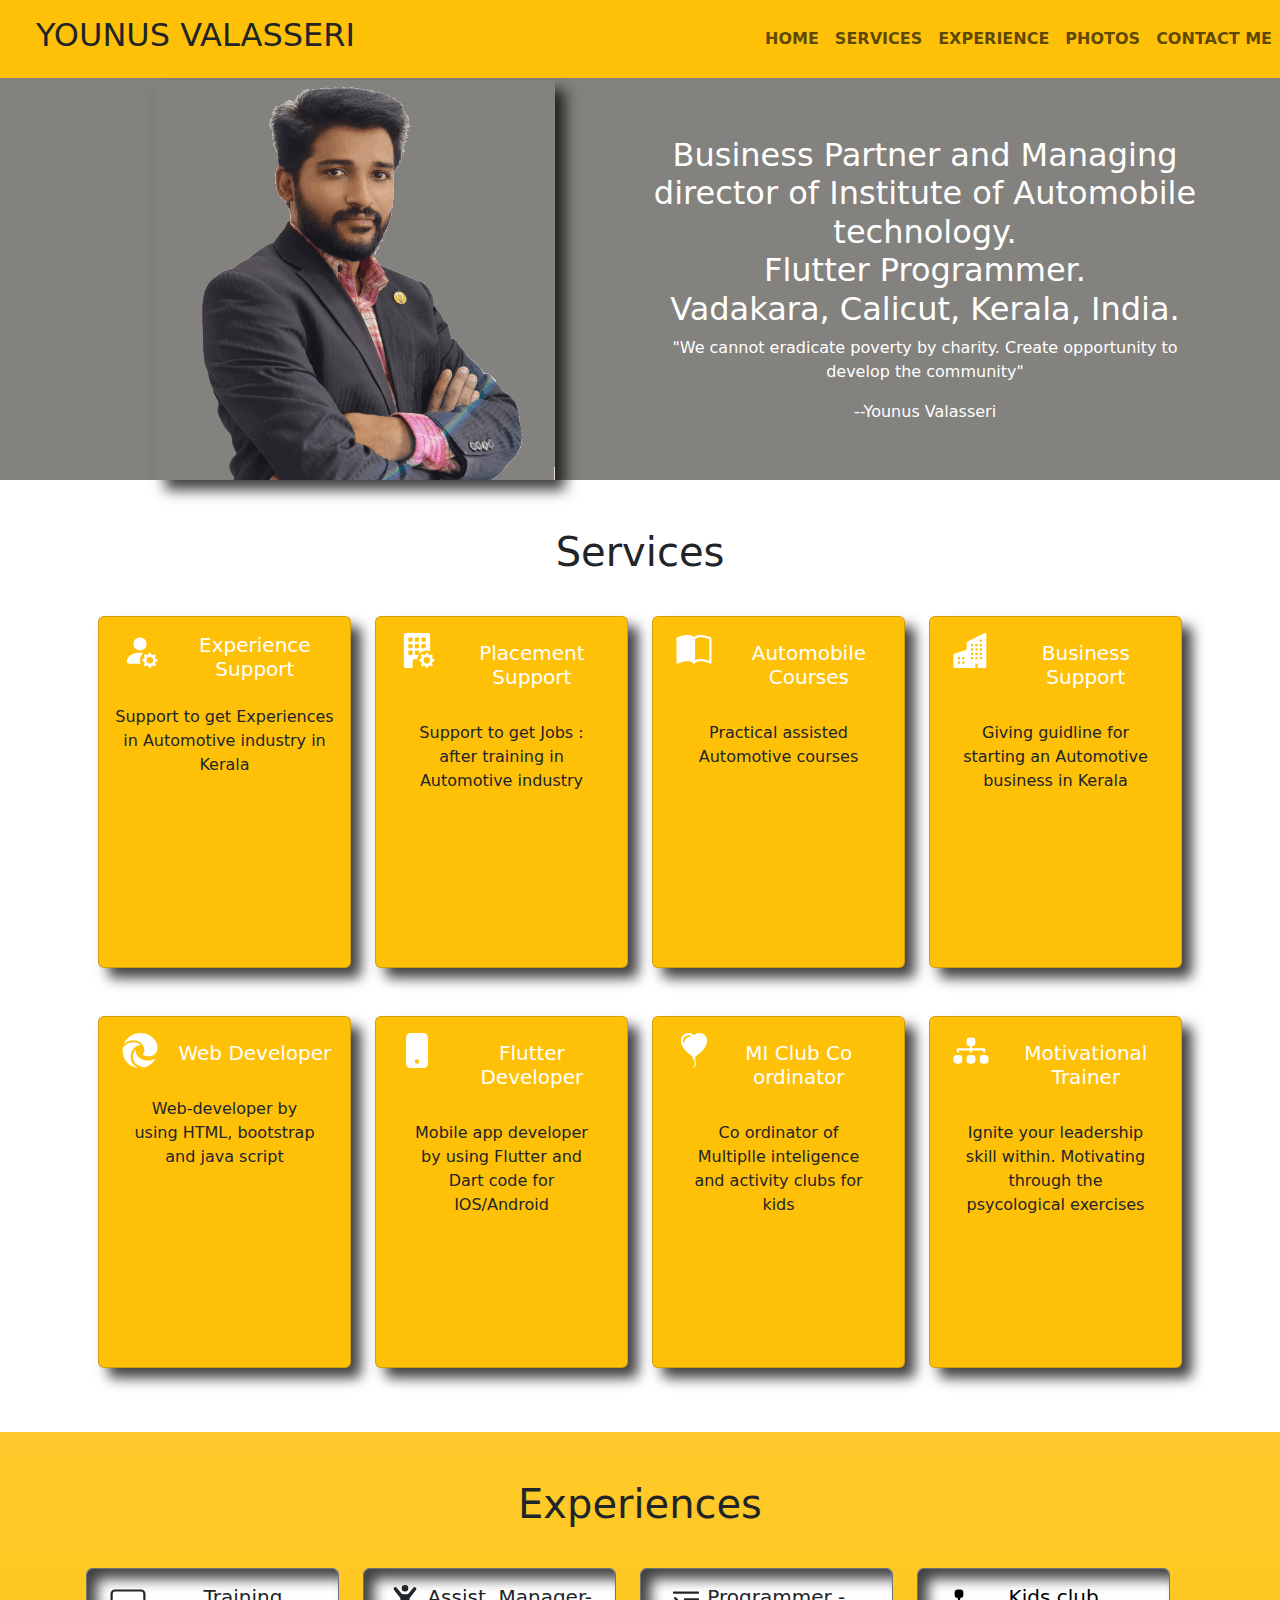
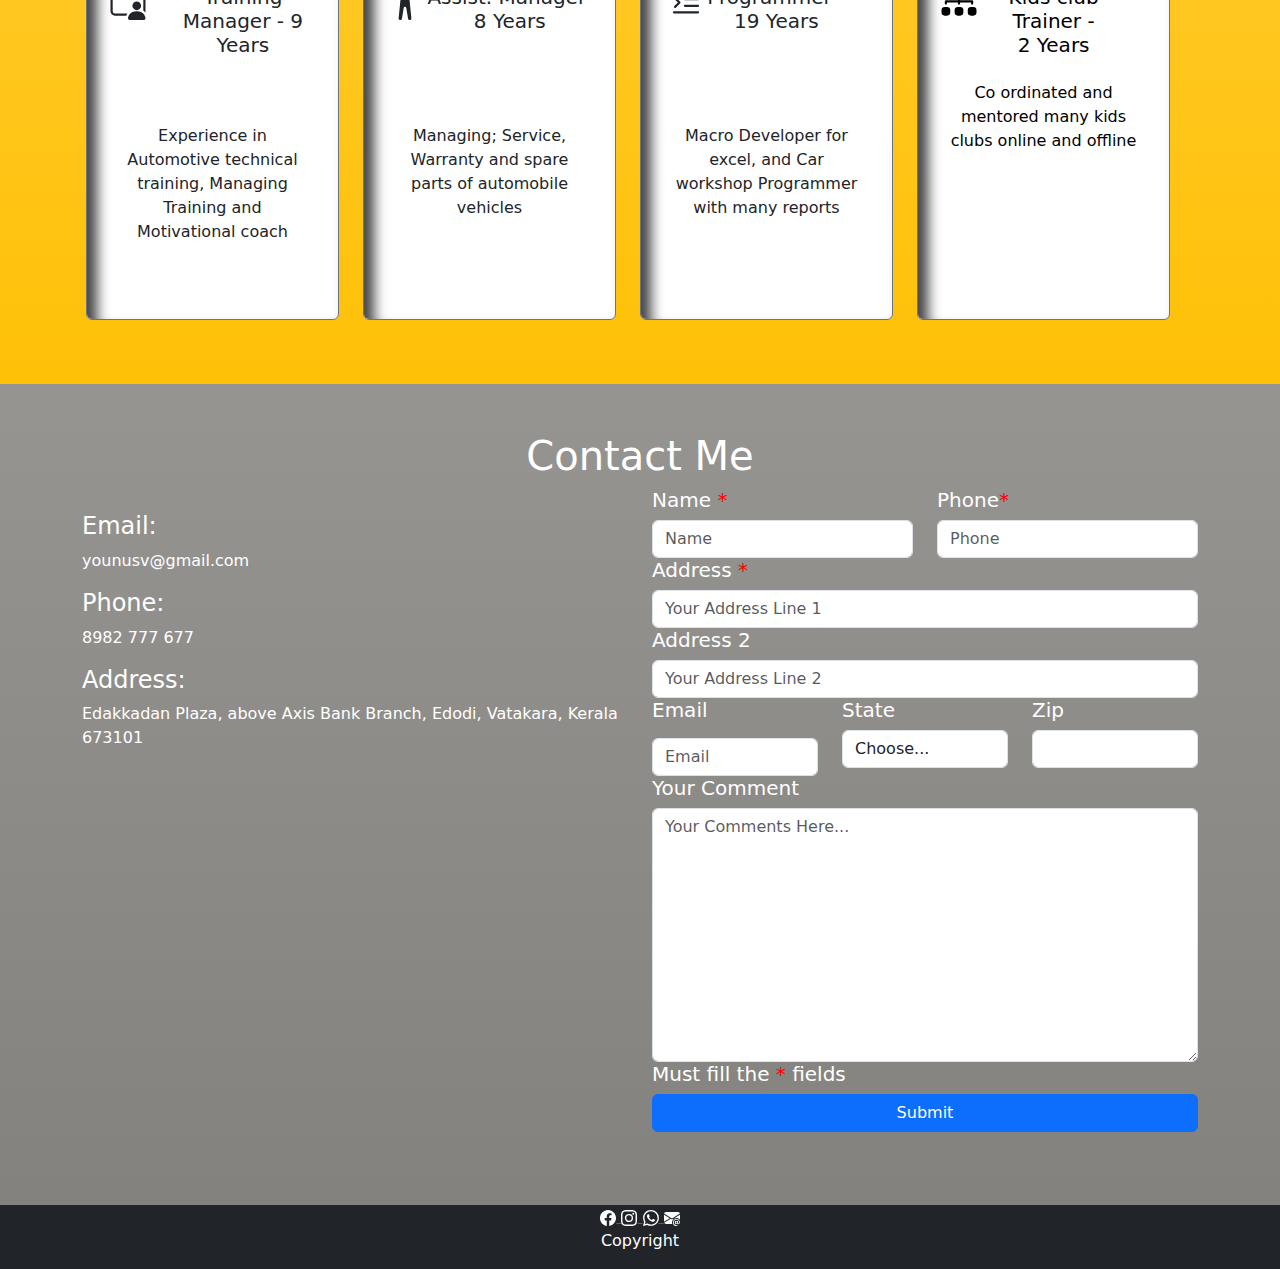
==== commit 42b61014: "Update index.html" ====
--- a/index.html
+++ b/index.html
@@ -53,13 +53,14 @@
         </div>
     </header>
 
-    <section id="home-section" style="padding-top: 5em;">
-        <div class=" container">
-            <div class=" row align-items-center">
-                <div class=" col-md-6 text-center">
-                    <img class="img-fluid rounded-circle" src="images/Younus Profile small.jpg" alt="Younus Image">
-                </div>
-                <div class="col-md-6 text-center">
+    <section id=" home-section" style="padding-top: 5em;background: rgb(132, 130, 126);">
+        <div class=" container ">
+            <div class=" row align-items-center ">
+                <div class=" col-md-6 text-center first-div overlay">
+                    <img class="img-fluid" src="images/Younus Profile photo.gif" alt="Younus Image">
+                </div>
+
+                <div class="col-md-6 text-center second-div text-white hero-text">
                     <h2>Business Partner and Managing director of Institute of Automobile
                         technology.<br>Flutter Programmer.<br>
                         Vadakara,
@@ -72,12 +73,12 @@
         </div>
     </section>
 
-    <section class="bg-secondary bg-gradient p-5 service-section" id="service-section">
+    <section class=" bg-gradient p-5 service-section" id="service-section">
         <div class="container">
-            <h1 class="text-center text-white">Services</h1>
+            <h1 class="text-center ">Services</h1>
             <div class="row p-3 text-center ">
 
-                <div class=" col-md-3 mt-3">
+                <div class=" col-md mt-3">
                     <div class="card services p-3 bg-warning" style="height: 13rem;">
                         <div class="row">
                             <div class="col-md-3">
@@ -99,7 +100,7 @@
                     </div>
                 </div>
 
-                <div class=" col-md-3 mt-3">
+                <div class=" col-md mt-3">
                     <div class="card services p-3 bg-warning" style=" height: 13rem;">
                         <div class="row">
                             <div class="col-md-3">
@@ -123,7 +124,7 @@
                     </div>
                 </div>
 
-                <div class=" col-md-3 mt-3">
+                <div class=" col-md mt-3">
                     <div class="card services p-3 bg-warning" style="height: 13rem;">
                         <div class="row">
                             <div class="col-md-3">
@@ -146,7 +147,7 @@
                     </div>
                 </div>
 
-                <div class=" col-md-3 mt-3">
+                <div class=" col-md mt-3">
                     <div class="card services p-3 bg-warning" style="height: 13rem;">
                         <div class="row">
                             <div class="col-md-3">
@@ -172,7 +173,7 @@
 
             <div class="row p-3 text-center">
 
-                <div class=" col-md-3 mt-3">
+                <div class=" col-md mt-3">
                     <div class="card services p-3 bg-warning" style="height: 13rem;">
                         <div class="row">
                             <div class="col-md-3">
@@ -197,7 +198,7 @@
                     </div>
                 </div>
 
-                <div class=" col-md-3 mt-3">
+                <div class=" col-md mt-3">
                     <div class="card services p-3 bg-warning" style="height: 13rem;">
                         <div class="row">
                             <div class="col-md-3">
@@ -221,7 +222,7 @@
                     </div>
                 </div>
 
-                <div class=" col-md-3 mt-3">
+                <div class=" col-md mt-3">
                     <div class="card services p-3 bg-warning" style="height: 13rem;">
                         <div class="row">
                             <div class="col-md-2">
@@ -245,7 +246,7 @@
                     </div>
                 </div>
 
-                <div class=" col-md-3 mt-3">
+                <div class=" col-md mt-3">
                     <div class="card services p-3 bg-warning" style="height: 13rem;">
                         <div class="row">
                             <div class="col-md-3">
@@ -281,7 +282,7 @@
 
 
 
-                    <div class=" training-manager col-md-3 mt-3 ">
+                    <div class=" training-manager col-md mt-3 ">
                         <a href="TrainingManager.html" style="text-decoration: none;">
                             <div class="card  experiences p-3 custom-bg-hover border-secondary" style=" height: 16rem;">
                                 <div class="row">
@@ -308,7 +309,7 @@
                     </div>
 
 
-                    <div class=" assist-manager col-md-3 mt-3 ">
+                    <div class=" assist-manager col-md mt-3 ">
                         <a href="AssistManager.html" style="text-decoration: none;">
                             <div class=" card  experiences p-3 border-secondary custom-bg-hover"
                                 style="height: 16rem; ">
@@ -339,7 +340,7 @@
 
 
 
-                    <div class=" programmer col-md-3 mt-3 ">
+                    <div class=" programmer col-md mt-3 ">
                         <a href="Programmer.html" style="text-decoration: none; ">
                             <div class="card  experiences p-3 custom-bg-hover border-secondary" style="height: 16rem;">
                                 <div class="row">
@@ -364,7 +365,7 @@
                         </a>
                     </div>
 
-                    <div class="kids-trainer col-md-3 mt-3 ">
+                    <div class="kids-trainer col-md mt-3 ">
                         <a href="KidsClub.html" style="text-decoration: none; color: black;">
                             <div class="card  experiences p-3 custom-bg-hover border-secondary" style="height: 16rem;">
                                 <div class="row">
@@ -396,7 +397,7 @@
         </div>
     </section>
 
-     <section class="bg-secondary bg-gradient p-5" id="contact-section">
+    <section class="bg-gradient p-5" id="contact-section" style="background: rgb(132, 130, 126);">
         <div class="container">
             <h1 class="text-center text-white">Contact Me</h1>
 
@@ -412,7 +413,7 @@
                         <p>
                             8982 777 677
                         </p>
-                        <h4>Adress:</h4>
+                        <h4>Address:</h4>
                         <p>
                             Edakkadan Plaza, above Axis Bank Branch, Edodi, Vatakara, Kerala 673101
                         </p>
@@ -525,7 +526,7 @@
         </div>
 
     </section>
-    
+
     <footer class="bg-dark" id="footer-section">
         <div class="container">
             <div class="row">
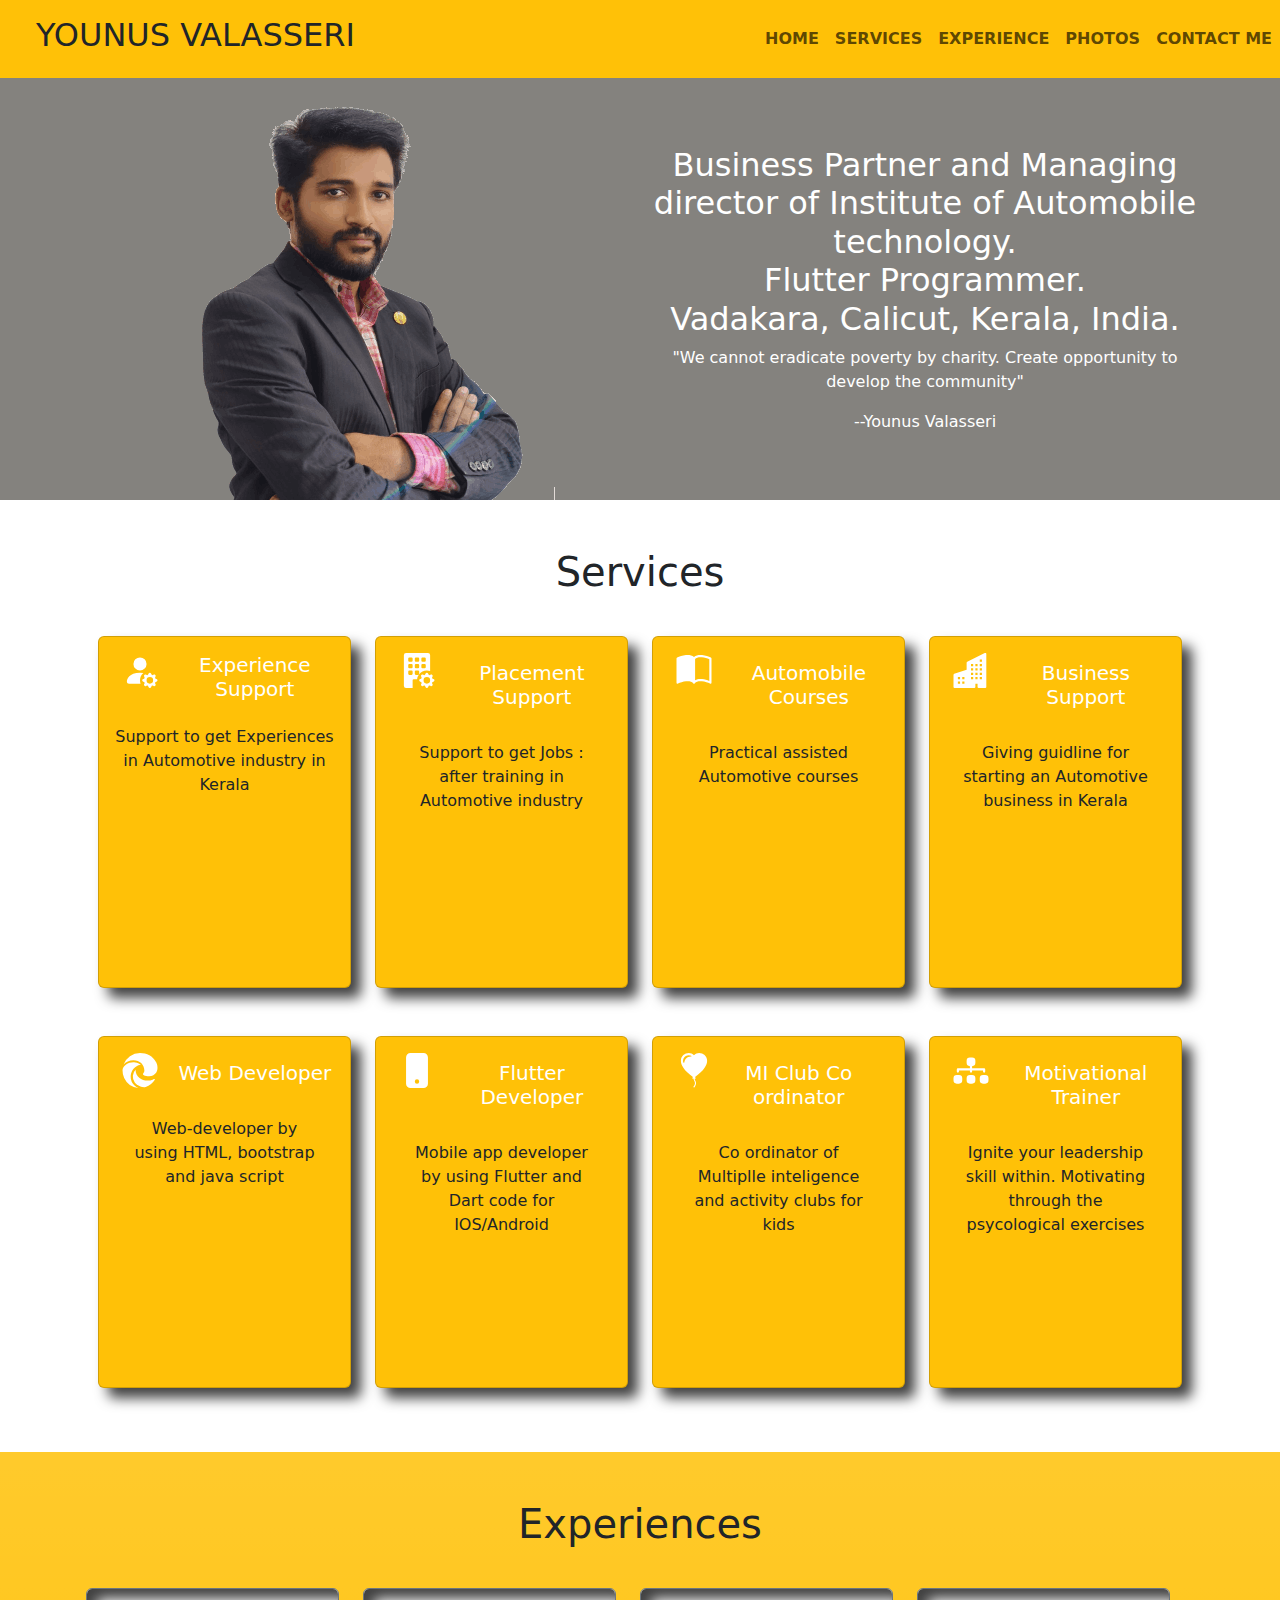
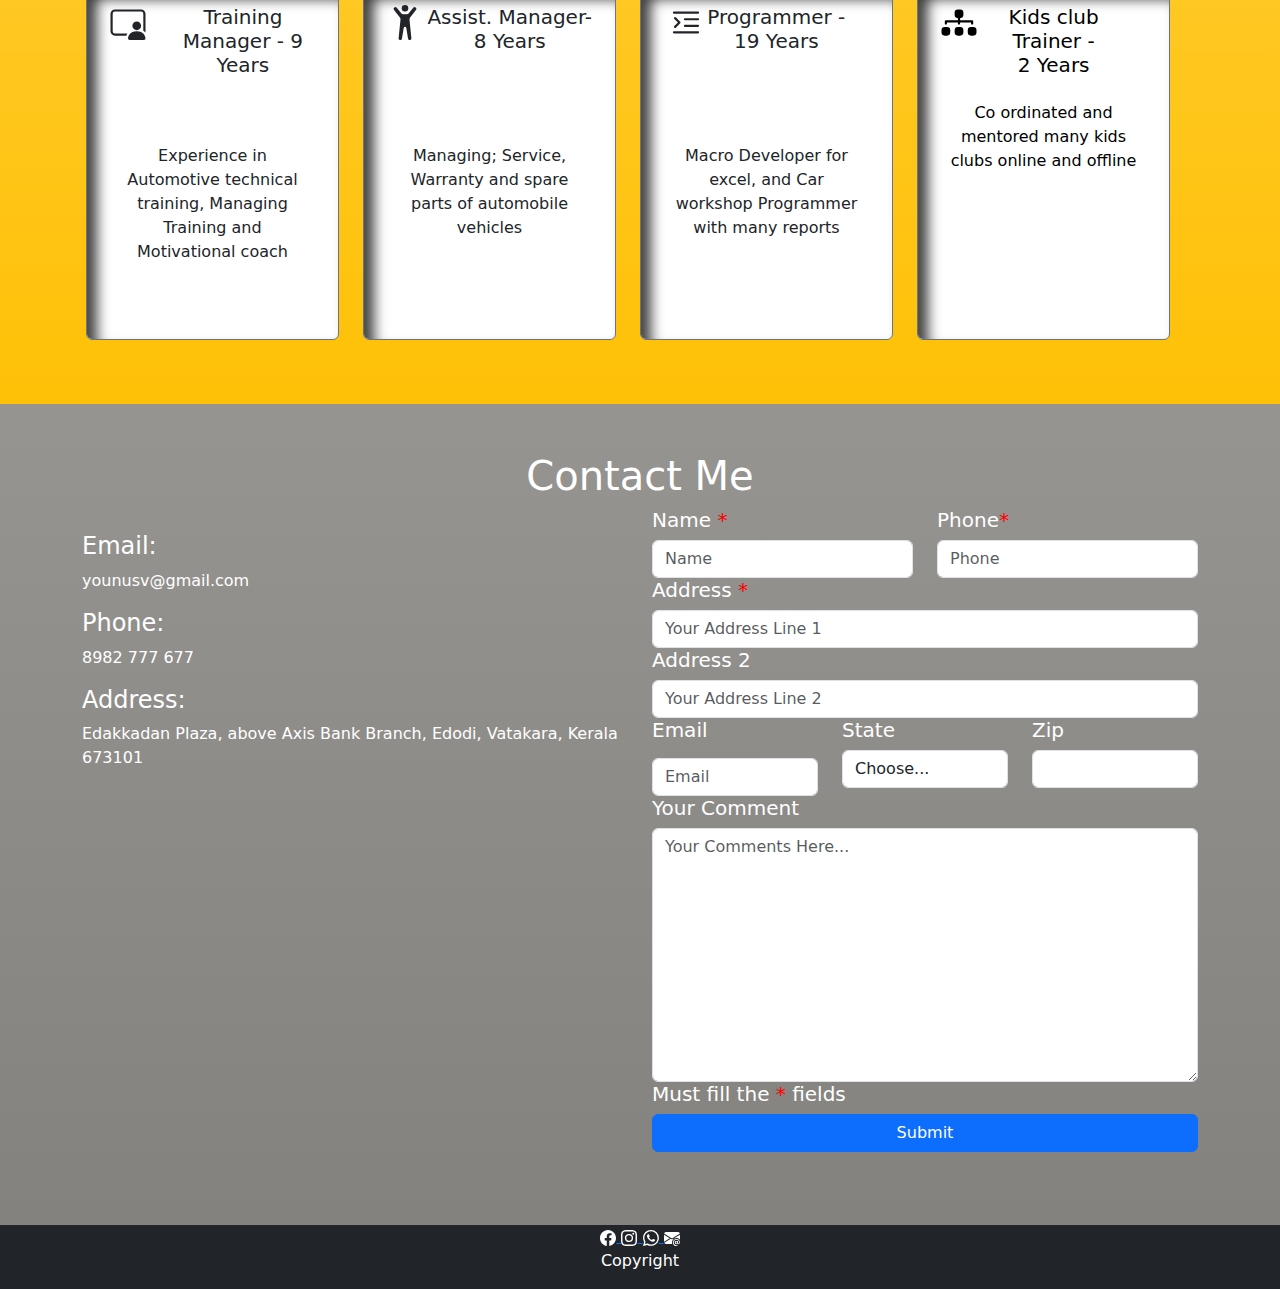
==== commit f88d459d: "Update index.html" ====
--- a/index.html
+++ b/index.html
@@ -5,6 +5,7 @@
     <!-- Required meta tags -->
     <meta charset="UTF-8">
     <meta name="viewport" content="width=device-width, initial-scale=1.0">
+    <meta property="og:image" content="images/Younus Thumb nail.jpg">
     <title>Younus Valasseri</title>
 
     <!-- Bootstrap CSS -->
--- a/Personal.css
+++ b/Personal.css
@@ -8,6 +8,8 @@
     -webkit-box-shadow: 10px 10px 13px 0px rgba(0, 0, 0, 0.75);
     -moz-box-shadow: 10px 10px 13px 0px rgba(0, 0, 0, 0.75);
     box-shadow: 10px 10px 13px 0px rgba(0, 0, 0, 0.75);
+    display: flex;
+    flex-direction: row;
 }
 
 
@@ -15,6 +17,8 @@
     -webkit-box-shadow: inset 10px 10px 13px 0px rgba(0, 0, 0, 0.75);
     -moz-box-shadow: inset 10px 10px 13px 0px rgba(0, 0, 0, 0.75);
     box-shadow: inset 10px 10px 13px 0px rgba(0, 0, 0, 0.75);
+    display: flex;
+    flex-direction: row;
 }
 
 .custom-bg-hover:hover {
@@ -31,54 +35,52 @@
     background-color: white;
 }
 
-.container img {
+.img-shadow {
     -webkit-box-shadow: 10px 10px 13px 0px rgba(0, 0, 0, 0.75);
     -moz-box-shadow: 10px 10px 13px 0px rgba(0, 0, 0, 0.75);
     box-shadow: 10px 10px 13px 0px rgba(0, 0, 0, 0.75);
 }
 
-
 .progress {
     background-color: rgb(217, 206, 206);
     justify-content: flex-start;
-    border-radius: 3rem;
-    align-items: center;
+    vertical-align: middle;
     position: relative;
-    display: flex;
-    height: 1.6rem;
+    display: flex !important;
+    height: 1.8rem !important;
     width: 100%;
 
 }
 
 .pro-bar1 {
     animation: load1 3s normal forwards;
-    border-radius: 3rem;
-    background-color: black;
-    height: 1.6rem;
+    border-radius: 2rem;
+    background-color: black;
+    height: 1.8rem;
     width: 0;
 }
 
 .pro-bar2 {
     animation: load2 3s normal forwards;
-    border-radius: 3rem;
-    background-color: black;
-    height: 1.6rem;
+    border-radius: 2rem;
+    background-color: black;
+    height: 1.8rem;
     width: 0;
 }
 
 .pro-bar3 {
     animation: load3 3s normal forwards;
-    border-radius: 3rem;
-    background-color: black;
-    height: 1.6rem;
+    border-radius: 2rem;
+    background-color: black;
+    height: 1.8rem;
     width: 0;
 }
 
 .pro-bar4 {
     animation: load4 3s normal forwards;
-    border-radius: 3rem;
-    background-color: black;
-    height: 1.6rem;
+    border-radius: 2rem;
+    background-color: black;
+    height: 1.8rem;
     width: 0;
 }
 
@@ -174,6 +176,7 @@
 /* Media query for smaller screens */
 @media screen and (max-width: 767px) {
 
+
     /* Adjust the font size for smaller screens */
     .card-text {
         font-size: 14px;
@@ -195,12 +198,11 @@
     color: red;
 }
 
-
-
 @media screen and (max-width: 1399px) and (min-width: 768px) {
     .services {
         height: 22rem !important;
         align-items: center;
+
     }
 }
 
@@ -208,5 +210,68 @@
     .experiences {
         height: 22rem !important;
         align-items: center;
-    }
-}
+
+    }
+}
+
+
+.hero-text {
+    align-items: center;
+    left: 0;
+    animation: slideDown .5s linear;
+}
+
+
+@keyframes slideDown {
+    0% {
+        opacity: 0;
+        scale: .5;
+        translate: 0 -100%;
+        z-index: 9999;
+    }
+
+    100% {
+        opacity: 1;
+        scale: 1;
+        translate: 0 0;
+        z-index: 1;
+    }
+}
+
+.container {
+    position: relative;
+}
+
+.first-div {
+    padding-top: 20px;
+
+}
+
+.second-div {
+    position: static;
+    top: 0;
+    left: 0;
+    width: 100%;
+
+}
+
+.overlay {
+    opacity: 1;
+}
+
+@media only screen and (max-width: 767px) {
+    .second-div {
+        padding-top: 8rem;
+        position: absolute;
+        width: auto;
+    }
+
+    .overlay {
+        opacity: .4;
+    }
+
+    .hero-text {
+        left: 0;
+        animation: slideDown .5s linear;
+    }
+}
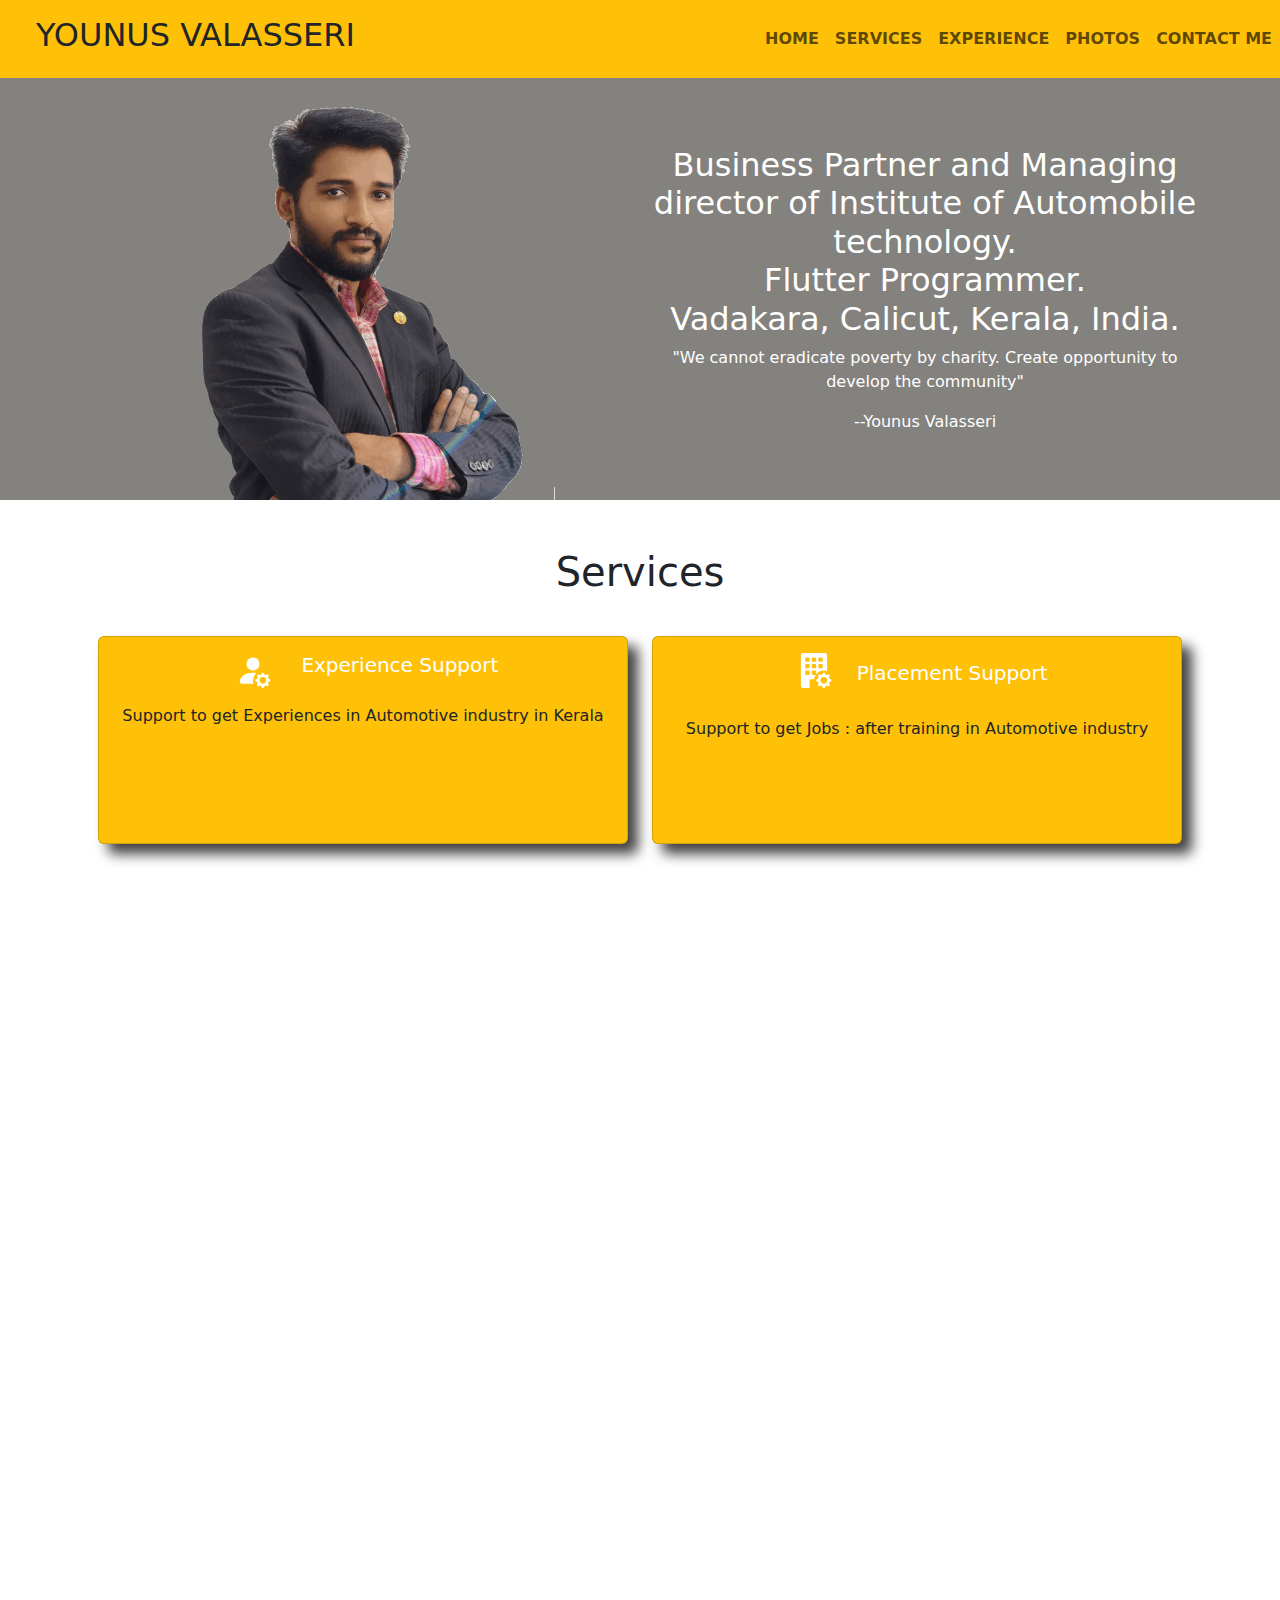
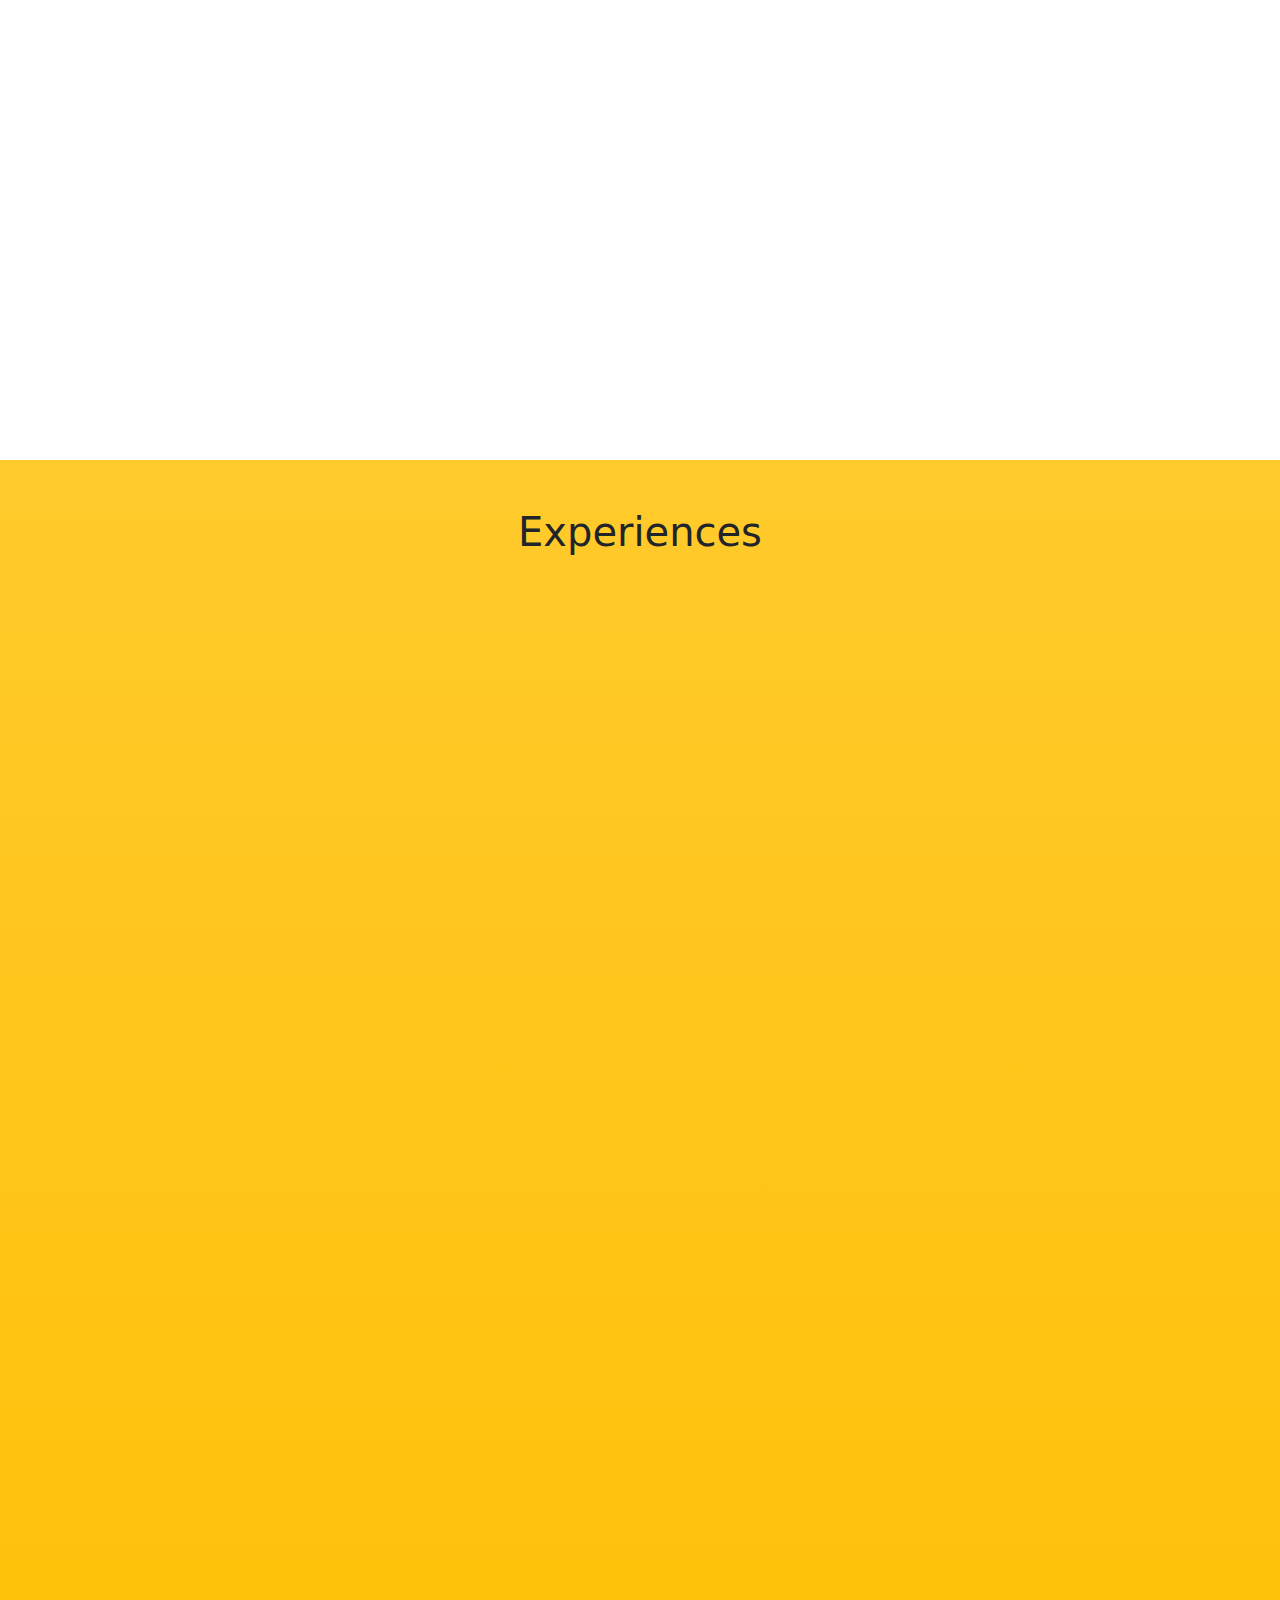
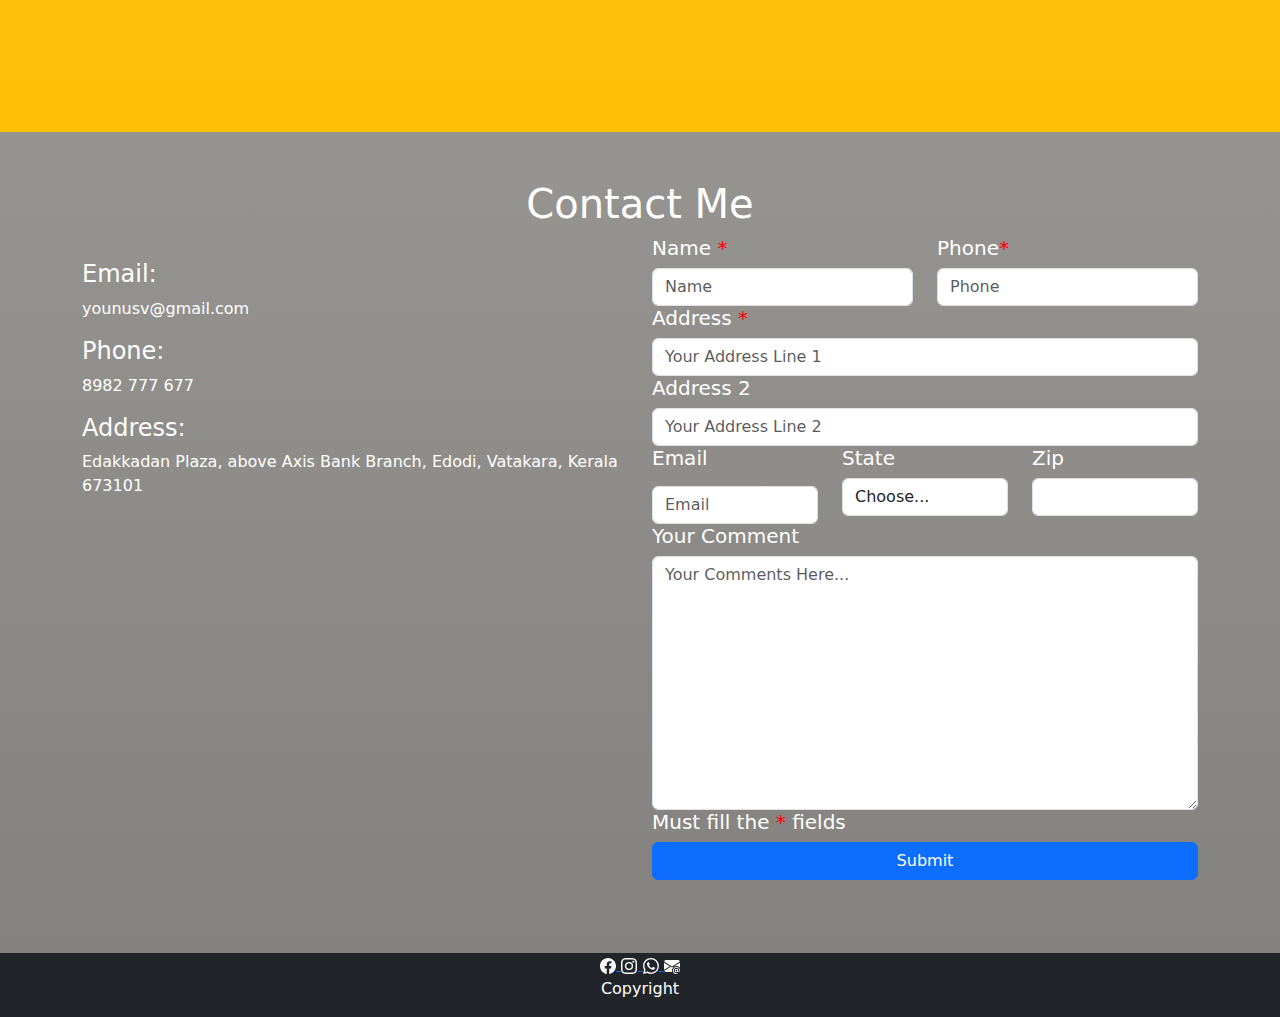
==== commit 97e313f1: "Update index.html" ====
--- a/index.html
+++ b/index.html
@@ -5,9 +5,8 @@
     <!-- Required meta tags -->
     <meta charset="UTF-8">
     <meta name="viewport" content="width=device-width, initial-scale=1.0">
+    <title>Younus Valasseri</title>
     <meta property="og:image" content="images/Younus Thumb nail.jpg">
-    <title>Younus Valasseri</title>
-
     <!-- Bootstrap CSS -->
     <link rel="stylesheet" href="Personal.css" type=" text/css">
     <link rel="icon" type="image/x-icon" href="images/Younus.ico">
@@ -77,9 +76,9 @@
     <section class=" bg-gradient p-5 service-section" id="service-section">
         <div class="container">
             <h1 class="text-center ">Services</h1>
-            <div class="row p-3 text-center ">
-
-                <div class=" col-md mt-3">
+            <div class="row p-3 text-center card-container">
+
+                <div class=" col-md mt-3 scroll-down-animation">
                     <div class="card services p-3 bg-warning" style="height: 13rem;">
                         <div class="row">
                             <div class="col-md-3">
@@ -101,7 +100,7 @@
                     </div>
                 </div>
 
-                <div class=" col-md mt-3">
+                <div class=" col-md mt-3 scroll-down-animation">
                     <div class="card services p-3 bg-warning" style=" height: 13rem;">
                         <div class="row">
                             <div class="col-md-3">
@@ -125,7 +124,7 @@
                     </div>
                 </div>
 
-                <div class=" col-md mt-3">
+                <div class=" col-md mt-3 scroll-down-animation">
                     <div class="card services p-3 bg-warning" style="height: 13rem;">
                         <div class="row">
                             <div class="col-md-3">
@@ -148,7 +147,7 @@
                     </div>
                 </div>
 
-                <div class=" col-md mt-3">
+                <div class=" col-md mt-3 scroll-down-animation">
                     <div class="card services p-3 bg-warning" style="height: 13rem;">
                         <div class="row">
                             <div class="col-md-3">
@@ -174,7 +173,7 @@
 
             <div class="row p-3 text-center">
 
-                <div class=" col-md mt-3">
+                <div class=" col-md mt-3 scroll-down-animation">
                     <div class="card services p-3 bg-warning" style="height: 13rem;">
                         <div class="row">
                             <div class="col-md-3">
@@ -199,7 +198,7 @@
                     </div>
                 </div>
 
-                <div class=" col-md mt-3">
+                <div class=" col-md mt-3 scroll-down-animation">
                     <div class="card services p-3 bg-warning" style="height: 13rem;">
                         <div class="row">
                             <div class="col-md-3">
@@ -223,7 +222,7 @@
                     </div>
                 </div>
 
-                <div class=" col-md mt-3">
+                <div class=" col-md mt-3 scroll-down-animation">
                     <div class="card services p-3 bg-warning" style="height: 13rem;">
                         <div class="row">
                             <div class="col-md-2">
@@ -247,7 +246,7 @@
                     </div>
                 </div>
 
-                <div class=" col-md mt-3">
+                <div class=" col-md mt-3 scroll-down-animation">
                     <div class="card services p-3 bg-warning" style="height: 13rem;">
                         <div class="row">
                             <div class="col-md-3">
@@ -283,7 +282,7 @@
 
 
 
-                    <div class=" training-manager col-md mt-3 ">
+                    <div class=" training-manager col-md mt-3 scroll-down-animation">
                         <a href="TrainingManager.html" style="text-decoration: none;">
                             <div class="card  experiences p-3 custom-bg-hover border-secondary" style=" height: 16rem;">
                                 <div class="row">
@@ -298,7 +297,7 @@
                                     </div>
 
                                     <div class="col-md-9 text-center ">
-                                        <h5>Training Manager - 9 Years</h5>
+                                        <h5>Training Manager - <br>9 Years</h5>
                                     </div>
                                 </div>
                                 <div class="card-body text-center card-text">
@@ -310,7 +309,7 @@
                     </div>
 
 
-                    <div class=" assist-manager col-md mt-3 ">
+                    <div class=" assist-manager col-md mt-3 scroll-down-animation">
                         <a href="AssistManager.html" style="text-decoration: none;">
                             <div class=" card  experiences p-3 border-secondary custom-bg-hover"
                                 style="height: 16rem; ">
@@ -341,7 +340,7 @@
 
 
 
-                    <div class=" programmer col-md mt-3 ">
+                    <div class=" programmer col-md mt-3 scroll-down-animation">
                         <a href="Programmer.html" style="text-decoration: none; ">
                             <div class="card  experiences p-3 custom-bg-hover border-secondary" style="height: 16rem;">
                                 <div class="row">
@@ -366,7 +365,7 @@
                         </a>
                     </div>
 
-                    <div class="kids-trainer col-md mt-3 ">
+                    <div class="kids-trainer col-md mt-3 scroll-down-animation">
                         <a href="KidsClub.html" style="text-decoration: none; color: black;">
                             <div class="card  experiences p-3 custom-bg-hover border-secondary" style="height: 16rem;">
                                 <div class="row">
--- a/Personal.css
+++ b/Personal.css
@@ -194,23 +194,25 @@
     }
 }
 
+
+
 .redtext {
     color: red;
 }
 
 @media screen and (max-width: 1399px) and (min-width: 768px) {
     .services {
-        height: 22rem !important;
+
         align-items: center;
-
+        white-space: nowrap;
     }
 }
 
 @media screen and (max-width: 1399px) and (min-width: 768px) {
     .experiences {
-        height: 22rem !important;
+
         align-items: center;
-
+        white-space: nowrap;
     }
 }
 
@@ -237,6 +239,8 @@
         z-index: 1;
     }
 }
+
+
 
 .container {
     position: relative;
@@ -272,6 +276,18 @@
 
     .hero-text {
         left: 0;
-        animation: slideDown .5s linear;
-    }
-}
+        animation: slideDown .8s linear;
+    }
+}
+
+.scroll-down-animation {
+    opacity: 0;
+    transform: scale(0.2);
+    transition: opacity 1s, transform 1s;
+}
+
+/* Add animation when activated */
+.animation-active {
+    opacity: 1;
+    transform: scale(1);
+}
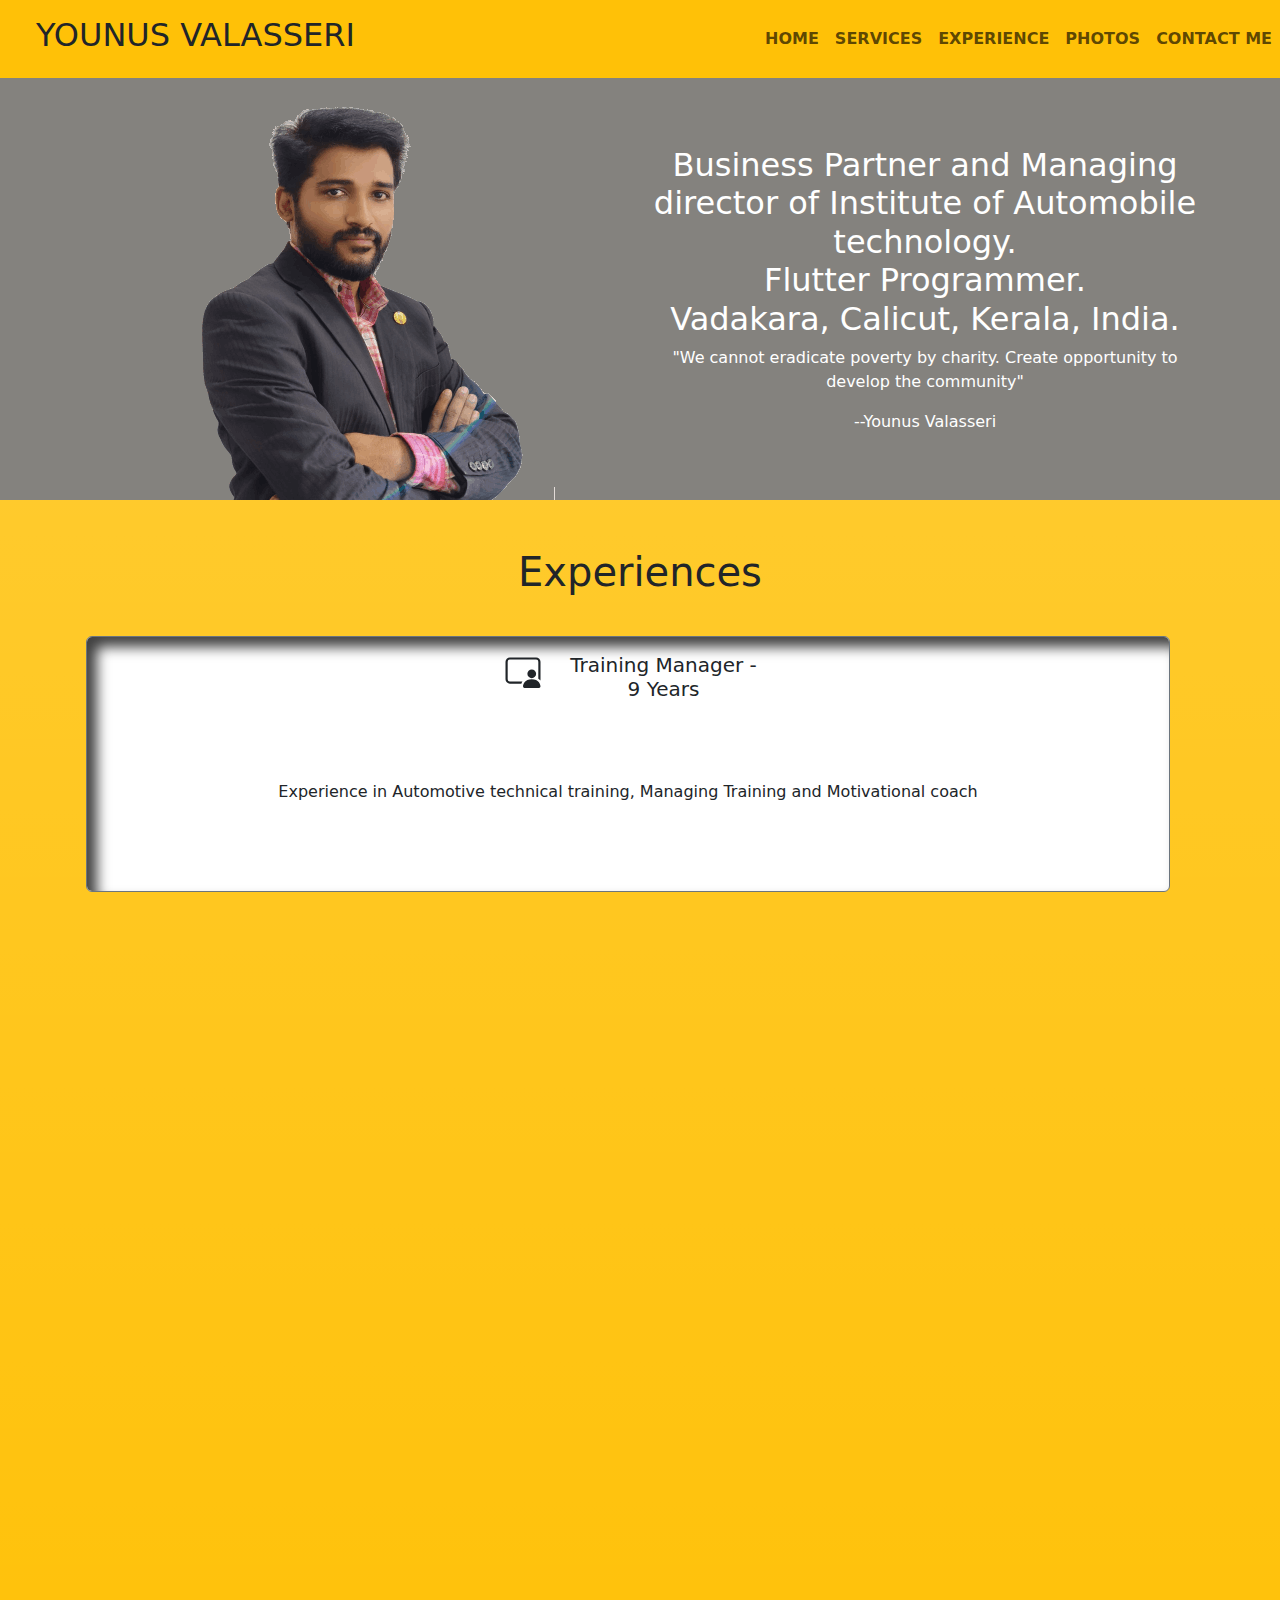
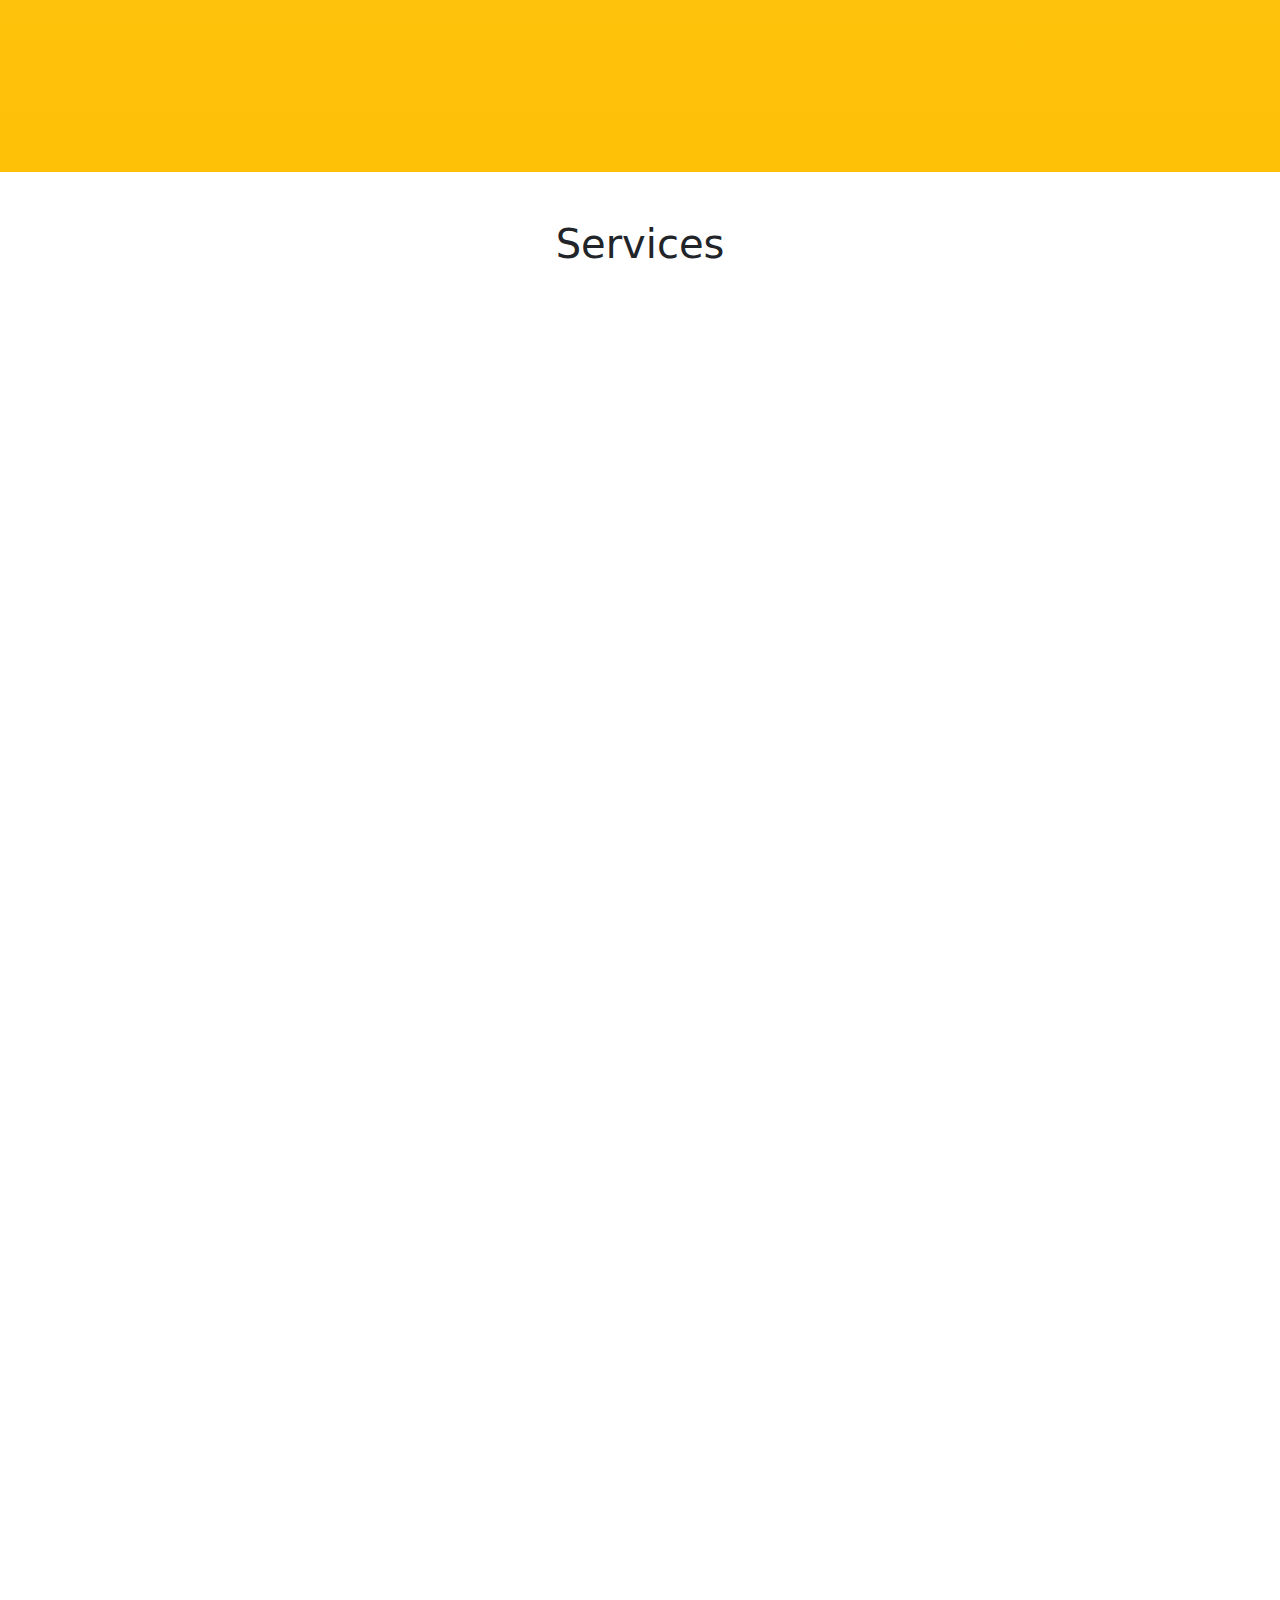
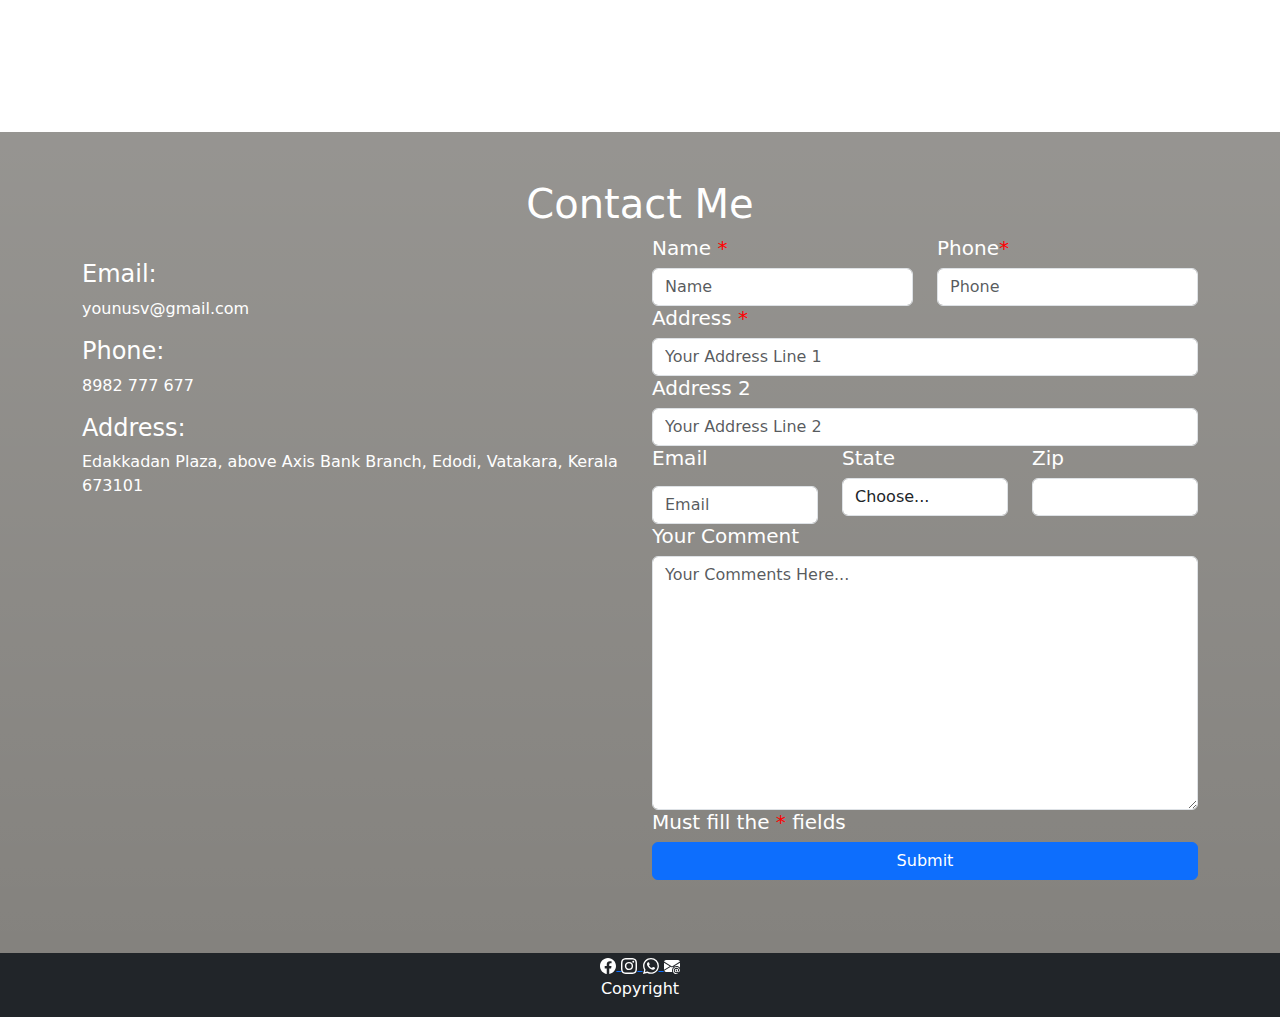
==== commit 8a108666: "Update index.html" ====
--- a/index.html
+++ b/index.html
@@ -73,206 +73,7 @@
         </div>
     </section>
 
-    <section class=" bg-gradient p-5 service-section" id="service-section">
-        <div class="container">
-            <h1 class="text-center ">Services</h1>
-            <div class="row p-3 text-center card-container">
-
-                <div class=" col-md mt-3 scroll-down-animation">
-                    <div class="card services p-3 bg-warning" style="height: 13rem;">
-                        <div class="row">
-                            <div class="col-md-3">
-                                <svg xmlns="http://www.w3.org/2000/svg" width="50" height="35" fill="currentColor"
-                                    class="bi bi-person-fill-gear text-white" viewBox="0 0 16 16">
-                                    <path
-                                        d="M11 5a3 3 0 1 1-6 0 3 3 0 0 1 6 0m-9 8c0 1 1 1 1 1h5.256A4.5 4.5 0 0 1 8 12.5a4.5 4.5 0 0 1 1.544-3.393Q8.844 9.002 8 9c-5 0-6 3-6 4m9.886-3.54c.18-.613 1.048-.613 1.229 0l.043.148a.64.64 0 0 0 .921.382l.136-.074c.561-.306 1.175.308.87.869l-.075.136a.64.64 0 0 0 .382.92l.149.045c.612.18.612 1.048 0 1.229l-.15.043a.64.64 0 0 0-.38.921l.074.136c.305.561-.309 1.175-.87.87l-.136-.075a.64.64 0 0 0-.92.382l-.045.149c-.18.612-1.048.612-1.229 0l-.043-.15a.64.64 0 0 0-.921-.38l-.136.074c-.561.305-1.175-.309-.87-.87l.075-.136a.64.64 0 0 0-.382-.92l-.148-.045c-.613-.18-.613-1.048 0-1.229l.148-.043a.64.64 0 0 0 .382-.921l-.074-.136c-.306-.561.308-1.175.869-.87l.136.075a.64.64 0 0 0 .92-.382zM14 12.5a1.5 1.5 0 1 0-3 0 1.5 1.5 0 0 0 3 0" />
-                                </svg>
-                            </div>
-
-                            <div class="col-md-9 text-white">
-                                <h5>Experience Support</h5>
-                            </div>
-                        </div>
-                        <div class="text-center pt-3">
-                            <p>Support to get Experiences in
-                                Automotive industry in Kerala</p>
-                        </div>
-                    </div>
-                </div>
-
-                <div class=" col-md mt-3 scroll-down-animation">
-                    <div class="card services p-3 bg-warning" style=" height: 13rem;">
-                        <div class="row">
-                            <div class="col-md-3">
-                                <svg xmlns="http://www.w3.org/2000/svg" width="50" height="35" fill="currentColor"
-                                    class="bi bi-building-fill-gear text-white" viewBox="0 0 16 16">
-                                    <path
-                                        d="M2 1a1 1 0 0 1 1-1h10a1 1 0 0 1 1 1v7.256A4.5 4.5 0 0 0 12.5 8a4.5 4.5 0 0 0-3.59 1.787A.5.5 0 0 0 9 9.5v-1a.5.5 0 0 0-.5-.5h-1a.5.5 0 0 0-.5.5v1a.5.5 0 0 0 .5.5h1a.5.5 0 0 0 .39-.187A4.5 4.5 0 0 0 8.027 12H6.5a.5.5 0 0 0-.5.5V16H3a1 1 0 0 1-1-1zm2 1.5v1a.5.5 0 0 0 .5.5h1a.5.5 0 0 0 .5-.5v-1a.5.5 0 0 0-.5-.5h-1a.5.5 0 0 0-.5.5m3 0v1a.5.5 0 0 0 .5.5h1a.5.5 0 0 0 .5-.5v-1a.5.5 0 0 0-.5-.5h-1a.5.5 0 0 0-.5.5m3.5-.5a.5.5 0 0 0-.5.5v1a.5.5 0 0 0 .5.5h1a.5.5 0 0 0 .5-.5v-1a.5.5 0 0 0-.5-.5zM4 5.5v1a.5.5 0 0 0 .5.5h1a.5.5 0 0 0 .5-.5v-1a.5.5 0 0 0-.5-.5h-1a.5.5 0 0 0-.5.5M7.5 5a.5.5 0 0 0-.5.5v1a.5.5 0 0 0 .5.5h1a.5.5 0 0 0 .5-.5v-1a.5.5 0 0 0-.5-.5zm2.5.5v1a.5.5 0 0 0 .5.5h1a.5.5 0 0 0 .5-.5v-1a.5.5 0 0 0-.5-.5h-1a.5.5 0 0 0-.5.5M4.5 8a.5.5 0 0 0-.5.5v1a.5.5 0 0 0 .5.5h1a.5.5 0 0 0 .5-.5v-1a.5.5 0 0 0-.5-.5z" />
-                                    <path
-                                        d="M11.886 9.46c.18-.613 1.048-.613 1.229 0l.043.148a.64.64 0 0 0 .921.382l.136-.074c.561-.306 1.175.308.87.869l-.075.136a.64.64 0 0 0 .382.92l.149.045c.612.18.612 1.048 0 1.229l-.15.043a.64.64 0 0 0-.38.921l.074.136c.305.561-.309 1.175-.87.87l-.136-.075a.64.64 0 0 0-.92.382l-.045.149c-.18.612-1.048.612-1.229 0l-.043-.15a.64.64 0 0 0-.921-.38l-.136.074c-.561.305-1.175-.309-.87-.87l.075-.136a.64.64 0 0 0-.382-.92l-.148-.045c-.613-.18-.613-1.048 0-1.229l.148-.043a.64.64 0 0 0 .382-.921l-.074-.136c-.306-.561.308-1.175.869-.87l.136.075a.64.64 0 0 0 .92-.382zM14 12.5a1.5 1.5 0 1 0-3 0 1.5 1.5 0 0 0 3 0" />
-                                </svg>
-                            </div>
-
-                            <div class="col-md-9 text-white p-2">
-                                <h5>Placement Support</h5>
-                            </div>
-                        </div>
-
-                        <div class="card-body text-center">
-                            <p class="card-text">Support to get Jobs : after training in Automotive industry</p>
-                        </div>
-                    </div>
-                </div>
-
-                <div class=" col-md mt-3 scroll-down-animation">
-                    <div class="card services p-3 bg-warning" style="height: 13rem;">
-                        <div class="row">
-                            <div class="col-md-3">
-                                <svg xmlns="http://www.w3.org/2000/svg" width="50" height="35" fill="currentColor"
-                                    class="bi bi-book-half text-white" viewBox="0 0 16 16">
-                                    <path
-                                        d="M8.5 2.687c.654-.689 1.782-.886 3.112-.752 1.234.124 2.503.523 3.388.893v9.923c-.918-.35-2.107-.692-3.287-.81-1.094-.111-2.278-.039-3.213.492zM8 1.783C7.015.936 5.587.81 4.287.94c-1.514.153-3.042.672-3.994 1.105A.5.5 0 0 0 0 2.5v11a.5.5 0 0 0 .707.455c.882-.4 2.303-.881 3.68-1.02 1.409-.142 2.59.087 3.223.877a.5.5 0 0 0 .78 0c.633-.79 1.814-1.019 3.222-.877 1.378.139 2.8.62 3.681 1.02A.5.5 0 0 0 16 13.5v-11a.5.5 0 0 0-.293-.455c-.952-.433-2.48-.952-3.994-1.105C10.413.809 8.985.936 8 1.783" />
-                                </svg>
-                            </div>
-
-                            <div class="col-md-9 text-white p-2">
-                                <h5>Automobile Courses</h5>
-                            </div>
-                        </div>
-
-                        <div class="card-body text-center">
-                            <p class="card-text">Practical assisted Automotive courses
-                            </p>
-                        </div>
-                    </div>
-                </div>
-
-                <div class=" col-md mt-3 scroll-down-animation">
-                    <div class="card services p-3 bg-warning" style="height: 13rem;">
-                        <div class="row">
-                            <div class="col-md-3">
-                                <svg xmlns="http://www.w3.org/2000/svg" width="50" height="35" fill="currentColor"
-                                    class="bi bi-buildings-fill text-white" viewBox="0 0 16 16">
-                                    <path
-                                        d="M15 .5a.5.5 0 0 0-.724-.447l-8 4A.5.5 0 0 0 6 4.5v3.14L.342 9.526A.5.5 0 0 0 0 10v5.5a.5.5 0 0 0 .5.5h9a.5.5 0 0 0 .5-.5V14h1v1.5a.5.5 0 0 0 .5.5h3a.5.5 0 0 0 .5-.5zM2 11h1v1H2zm2 0h1v1H4zm-1 2v1H2v-1zm1 0h1v1H4zm9-10v1h-1V3zM8 5h1v1H8zm1 2v1H8V7zM8 9h1v1H8zm2 0h1v1h-1zm-1 2v1H8v-1zm1 0h1v1h-1zm3-2v1h-1V9zm-1 2h1v1h-1zm-2-4h1v1h-1zm3 0v1h-1V7zm-2-2v1h-1V5zm1 0h1v1h-1z" />
-                                </svg>
-                            </div>
-
-                            <div class="col-md-9 text-white p-2">
-                                <h5>Business Support</h5>
-                            </div>
-                        </div>
-
-                        <div class="card-body text-center">
-                            <p class="card-text">Giving guidline for starting an Automotive business in Kerala
-                            </p>
-                        </div>
-                    </div>
-                </div>
-            </div>
-
-            <div class="row p-3 text-center">
-
-                <div class=" col-md mt-3 scroll-down-animation">
-                    <div class="card services p-3 bg-warning" style="height: 13rem;">
-                        <div class="row">
-                            <div class="col-md-3">
-                                <svg xmlns="http://www.w3.org/2000/svg" width="50" height="35" fill="currentColor"
-                                    class="bi bi-browser-edge text-white" viewBox="0 0 16 16">
-                                    <path
-                                        d="M9.482 9.341c-.069.062-.17.153-.17.309 0 .162.107.325.3.456.877.613 2.521.54 2.592.538h.002c.667 0 1.32-.18 1.894-.519A3.84 3.84 0 0 0 16 6.819c.018-1.316-.44-2.218-.666-2.664l-.04-.08C13.963 1.487 11.106 0 8 0A8 8 0 0 0 .473 5.29C1.488 4.048 3.183 3.262 5 3.262c2.83 0 5.01 1.885 5.01 4.797h-.004v.002c0 .338-.168.832-.487 1.244l.006-.006z" />
-                                    <path
-                                        d="M.01 7.753a8.14 8.14 0 0 0 .753 3.641 8 8 0 0 0 6.495 4.564 5 5 0 0 1-.785-.377h-.01l-.12-.075a5.5 5.5 0 0 1-1.56-1.463A5.543 5.543 0 0 1 6.81 5.8l.01-.004.025-.012c.208-.098.62-.292 1.167-.285q.194.001.384.033a4 4 0 0 0-.993-.698l-.01-.005C6.348 4.282 5.199 4.263 5 4.263c-2.44 0-4.824 1.634-4.99 3.49m10.263 7.912q.133-.04.265-.084-.153.047-.307.086z" />
-                                    <path
-                                        d="M10.228 15.667a5 5 0 0 0 .303-.086l.082-.025a8.02 8.02 0 0 0 4.162-3.3.25.25 0 0 0-.331-.35q-.322.168-.663.294a6.4 6.4 0 0 1-2.243.4c-2.957 0-5.532-2.031-5.532-4.644q.003-.203.046-.399a4.54 4.54 0 0 0-.46 5.898l.003.005c.315.441.707.821 1.158 1.121h.003l.144.09c.877.55 1.721 1.078 3.328.996" />
-                                </svg>
-                            </div>
-
-                            <div class="col-md-9 text-white p-2">
-                                <h5>Web Developer</h5>
-                            </div>
-                        </div>
-                        <div class="card-body text-center">
-                            <p class="card-text">Web-developer by using HTML, bootstrap and java script</p>
-                        </div>
-                    </div>
-                </div>
-
-                <div class=" col-md mt-3 scroll-down-animation">
-                    <div class="card services p-3 bg-warning" style="height: 13rem;">
-                        <div class="row">
-                            <div class="col-md-3">
-                                <svg xmlns="http://www.w3.org/2000/svg" width="50" height="35" fill="currentColor"
-                                    class="bi bi-phone-fill text-white" viewBox="0 0 16 16">
-                                    <path
-                                        d="M3 2a2 2 0 0 1 2-2h6a2 2 0 0 1 2 2v12a2 2 0 0 1-2 2H5a2 2 0 0 1-2-2zm6 11a1 1 0 1 0-2 0 1 1 0 0 0 2 0" />
-                                </svg>
-                            </div>
-
-                            <div class="col-md-9 text-white p-2">
-                                <h5>Flutter Developer</h5>
-                            </div>
-                        </div>
-
-                        <div class="card-body text-center">
-                            <p class="card-text">Mobile app developer by using Flutter and Dart code for
-                                IOS/Android
-                            </p>
-                        </div>
-                    </div>
-                </div>
-
-                <div class=" col-md mt-3 scroll-down-animation">
-                    <div class="card services p-3 bg-warning" style="height: 13rem;">
-                        <div class="row">
-                            <div class="col-md-2">
-                                <svg xmlns="http://www.w3.org/2000/svg" width="50" height="35" fill="currentColor"
-                                    class="bi bi-balloon-heart-fill text-white" viewBox="0 0 16 16">
-                                    <path fill-rule="evenodd"
-                                        d="M8.49 10.92C19.412 3.382 11.28-2.387 8 .986 4.719-2.387-3.413 3.382 7.51 10.92l-.234.468a.25.25 0 1 0 .448.224l.04-.08c.009.17.024.315.051.45.068.344.208.622.448 1.102l.013.028c.212.422.182.85.05 1.246-.135.402-.366.751-.534 1.003a.25.25 0 0 0 .416.278l.004-.007c.166-.248.431-.646.588-1.115.16-.479.212-1.051-.076-1.629-.258-.515-.365-.732-.419-1.004a2 2 0 0 1-.037-.289l.008.017a.25.25 0 1 0 .448-.224l-.235-.468ZM6.726 1.269c-1.167-.61-2.8-.142-3.454 1.135-.237.463-.36 1.08-.202 1.85.055.27.467.197.527-.071.285-1.256 1.177-2.462 2.989-2.528.234-.008.348-.278.14-.386" />
-                                </svg>
-                            </div>
-
-                            <div class="col-md-10 text-white p-2">
-                                <h5>MI Club Co ordinator</h5>
-                            </div>
-                        </div>
-
-                        <div class="card-body text-center">
-                            <p class="card-text">Co ordinator of Multiplle inteligence and activity clubs for
-                                kids
-                            </p>
-                        </div>
-                    </div>
-                </div>
-
-                <div class=" col-md mt-3 scroll-down-animation">
-                    <div class="card services p-3 bg-warning" style="height: 13rem;">
-                        <div class="row">
-                            <div class="col-md-3">
-                                <svg xmlns="http://www.w3.org/2000/svg" width="50" height="35" fill="currentColor"
-                                    class="bi bi-diagram-3-fill text-white" viewBox="0 0 16 16">
-                                    <path fill-rule="evenodd"
-                                        d="M6 3.5A1.5 1.5 0 0 1 7.5 2h1A1.5 1.5 0 0 1 10 3.5v1A1.5 1.5 0 0 1 8.5 6v1H14a.5.5 0 0 1 .5.5v1a.5.5 0 0 1-1 0V8h-5v.5a.5.5 0 0 1-1 0V8h-5v.5a.5.5 0 0 1-1 0v-1A.5.5 0 0 1 2 7h5.5V6A1.5 1.5 0 0 1 6 4.5zm-6 8A1.5 1.5 0 0 1 1.5 10h1A1.5 1.5 0 0 1 4 11.5v1A1.5 1.5 0 0 1 2.5 14h-1A1.5 1.5 0 0 1 0 12.5zm6 0A1.5 1.5 0 0 1 7.5 10h1a1.5 1.5 0 0 1 1.5 1.5v1A1.5 1.5 0 0 1 8.5 14h-1A1.5 1.5 0 0 1 6 12.5zm6 0a1.5 1.5 0 0 1 1.5-1.5h1a1.5 1.5 0 0 1 1.5 1.5v1a1.5 1.5 0 0 1-1.5 1.5h-1a1.5 1.5 0 0 1-1.5-1.5z" />
-                                </svg>
-                            </div>
-
-                            <div class="col-md-9 text-white p-2">
-                                <h5>Motivational Trainer</h5>
-                            </div>
-                        </div>
-
-                        <div class="card-body text-center">
-                            <p class="card-text">Ignite your leadership skill within. Motivating through the
-                                psycological exercises
-                            </p>
-                        </div>
-                    </div>
-                </div>
-            </div>
-
-        </div>
-    </section>
+
 
     <section class="bg-warning bg-gradient p-5" id="experiences-section">
         <div class="container text-center">
@@ -282,7 +83,7 @@
 
 
 
-                    <div class=" training-manager col-md mt-3 scroll-down-animation">
+                    <div class=" training-manager col-md mt-3 scroll-down-animation leftRightAnimation">
                         <a href="TrainingManager.html" style="text-decoration: none;">
                             <div class="card  experiences p-3 custom-bg-hover border-secondary" style=" height: 16rem;">
                                 <div class="row">
@@ -365,7 +166,7 @@
                         </a>
                     </div>
 
-                    <div class="kids-trainer col-md mt-3 scroll-down-animation">
+                    <div class="kids-trainer col-md mt-3 scroll-down-animation leftRightAnimation">
                         <a href="KidsClub.html" style="text-decoration: none; color: black;">
                             <div class="card  experiences p-3 custom-bg-hover border-secondary" style="height: 16rem;">
                                 <div class="row">
@@ -394,6 +195,207 @@
 
                 </div>
             </div>
+        </div>
+    </section>
+
+    <section class=" bg-gradient p-5 service-section" id="service-section">
+        <div class="container">
+            <h1 class="text-center ">Services</h1>
+            <div class="row p-3 text-center card-container">
+
+                <div class=" col-md mt-3 scroll-down-animation leftRightAnimation">
+                    <div class="card services p-3 bg-warning" style="height: 13rem;">
+                        <div class="row">
+                            <div class="col-md-3">
+                                <svg xmlns="http://www.w3.org/2000/svg" width="50" height="35" fill="currentColor"
+                                    class="bi bi-person-fill-gear text-white" viewBox="0 0 16 16">
+                                    <path
+                                        d="M11 5a3 3 0 1 1-6 0 3 3 0 0 1 6 0m-9 8c0 1 1 1 1 1h5.256A4.5 4.5 0 0 1 8 12.5a4.5 4.5 0 0 1 1.544-3.393Q8.844 9.002 8 9c-5 0-6 3-6 4m9.886-3.54c.18-.613 1.048-.613 1.229 0l.043.148a.64.64 0 0 0 .921.382l.136-.074c.561-.306 1.175.308.87.869l-.075.136a.64.64 0 0 0 .382.92l.149.045c.612.18.612 1.048 0 1.229l-.15.043a.64.64 0 0 0-.38.921l.074.136c.305.561-.309 1.175-.87.87l-.136-.075a.64.64 0 0 0-.92.382l-.045.149c-.18.612-1.048.612-1.229 0l-.043-.15a.64.64 0 0 0-.921-.38l-.136.074c-.561.305-1.175-.309-.87-.87l.075-.136a.64.64 0 0 0-.382-.92l-.148-.045c-.613-.18-.613-1.048 0-1.229l.148-.043a.64.64 0 0 0 .382-.921l-.074-.136c-.306-.561.308-1.175.869-.87l.136.075a.64.64 0 0 0 .92-.382zM14 12.5a1.5 1.5 0 1 0-3 0 1.5 1.5 0 0 0 3 0" />
+                                </svg>
+                            </div>
+
+                            <div class="col-md-9 text-white">
+                                <h5>Experience Support</h5>
+                            </div>
+                        </div>
+                        <div class="text-center pt-3">
+                            <p>Support to get Experiences in
+                                Automotive industry in Kerala</p>
+                        </div>
+                    </div>
+                </div>
+
+                <div class=" col-md mt-3 scroll-down-animation">
+                    <div class="card services p-3 bg-warning" style=" height: 13rem;">
+                        <div class="row">
+                            <div class="col-md-3">
+                                <svg xmlns="http://www.w3.org/2000/svg" width="50" height="35" fill="currentColor"
+                                    class="bi bi-building-fill-gear text-white" viewBox="0 0 16 16">
+                                    <path
+                                        d="M2 1a1 1 0 0 1 1-1h10a1 1 0 0 1 1 1v7.256A4.5 4.5 0 0 0 12.5 8a4.5 4.5 0 0 0-3.59 1.787A.5.5 0 0 0 9 9.5v-1a.5.5 0 0 0-.5-.5h-1a.5.5 0 0 0-.5.5v1a.5.5 0 0 0 .5.5h1a.5.5 0 0 0 .39-.187A4.5 4.5 0 0 0 8.027 12H6.5a.5.5 0 0 0-.5.5V16H3a1 1 0 0 1-1-1zm2 1.5v1a.5.5 0 0 0 .5.5h1a.5.5 0 0 0 .5-.5v-1a.5.5 0 0 0-.5-.5h-1a.5.5 0 0 0-.5.5m3 0v1a.5.5 0 0 0 .5.5h1a.5.5 0 0 0 .5-.5v-1a.5.5 0 0 0-.5-.5h-1a.5.5 0 0 0-.5.5m3.5-.5a.5.5 0 0 0-.5.5v1a.5.5 0 0 0 .5.5h1a.5.5 0 0 0 .5-.5v-1a.5.5 0 0 0-.5-.5zM4 5.5v1a.5.5 0 0 0 .5.5h1a.5.5 0 0 0 .5-.5v-1a.5.5 0 0 0-.5-.5h-1a.5.5 0 0 0-.5.5M7.5 5a.5.5 0 0 0-.5.5v1a.5.5 0 0 0 .5.5h1a.5.5 0 0 0 .5-.5v-1a.5.5 0 0 0-.5-.5zm2.5.5v1a.5.5 0 0 0 .5.5h1a.5.5 0 0 0 .5-.5v-1a.5.5 0 0 0-.5-.5h-1a.5.5 0 0 0-.5.5M4.5 8a.5.5 0 0 0-.5.5v1a.5.5 0 0 0 .5.5h1a.5.5 0 0 0 .5-.5v-1a.5.5 0 0 0-.5-.5z" />
+                                    <path
+                                        d="M11.886 9.46c.18-.613 1.048-.613 1.229 0l.043.148a.64.64 0 0 0 .921.382l.136-.074c.561-.306 1.175.308.87.869l-.075.136a.64.64 0 0 0 .382.92l.149.045c.612.18.612 1.048 0 1.229l-.15.043a.64.64 0 0 0-.38.921l.074.136c.305.561-.309 1.175-.87.87l-.136-.075a.64.64 0 0 0-.92.382l-.045.149c-.18.612-1.048.612-1.229 0l-.043-.15a.64.64 0 0 0-.921-.38l-.136.074c-.561.305-1.175-.309-.87-.87l.075-.136a.64.64 0 0 0-.382-.92l-.148-.045c-.613-.18-.613-1.048 0-1.229l.148-.043a.64.64 0 0 0 .382-.921l-.074-.136c-.306-.561.308-1.175.869-.87l.136.075a.64.64 0 0 0 .92-.382zM14 12.5a1.5 1.5 0 1 0-3 0 1.5 1.5 0 0 0 3 0" />
+                                </svg>
+                            </div>
+
+                            <div class="col-md-9 text-white p-2">
+                                <h5>Placement Support</h5>
+                            </div>
+                        </div>
+
+                        <div class="card-body text-center">
+                            <p class="card-text">Support to get Jobs : after training in Automotive industry</p>
+                        </div>
+                    </div>
+                </div>
+
+                <div class=" col-md mt-3 scroll-down-animation">
+                    <div class="card services p-3 bg-warning" style="height: 13rem;">
+                        <div class="row">
+                            <div class="col-md-3">
+                                <svg xmlns="http://www.w3.org/2000/svg" width="50" height="35" fill="currentColor"
+                                    class="bi bi-book-half text-white" viewBox="0 0 16 16">
+                                    <path
+                                        d="M8.5 2.687c.654-.689 1.782-.886 3.112-.752 1.234.124 2.503.523 3.388.893v9.923c-.918-.35-2.107-.692-3.287-.81-1.094-.111-2.278-.039-3.213.492zM8 1.783C7.015.936 5.587.81 4.287.94c-1.514.153-3.042.672-3.994 1.105A.5.5 0 0 0 0 2.5v11a.5.5 0 0 0 .707.455c.882-.4 2.303-.881 3.68-1.02 1.409-.142 2.59.087 3.223.877a.5.5 0 0 0 .78 0c.633-.79 1.814-1.019 3.222-.877 1.378.139 2.8.62 3.681 1.02A.5.5 0 0 0 16 13.5v-11a.5.5 0 0 0-.293-.455c-.952-.433-2.48-.952-3.994-1.105C10.413.809 8.985.936 8 1.783" />
+                                </svg>
+                            </div>
+
+                            <div class="col-md-9 text-white p-2">
+                                <h5>Automobile Courses</h5>
+                            </div>
+                        </div>
+
+                        <div class="card-body text-center">
+                            <p class="card-text">Practical assisted Automotive courses
+                            </p>
+                        </div>
+                    </div>
+                </div>
+
+                <div class=" col-md mt-3 scroll-down-animation leftRightAnimation">
+                    <div class="card services p-3 bg-warning" style="height: 13rem;">
+                        <div class="row">
+                            <div class="col-md-3">
+                                <svg xmlns="http://www.w3.org/2000/svg" width="50" height="35" fill="currentColor"
+                                    class="bi bi-buildings-fill text-white" viewBox="0 0 16 16">
+                                    <path
+                                        d="M15 .5a.5.5 0 0 0-.724-.447l-8 4A.5.5 0 0 0 6 4.5v3.14L.342 9.526A.5.5 0 0 0 0 10v5.5a.5.5 0 0 0 .5.5h9a.5.5 0 0 0 .5-.5V14h1v1.5a.5.5 0 0 0 .5.5h3a.5.5 0 0 0 .5-.5zM2 11h1v1H2zm2 0h1v1H4zm-1 2v1H2v-1zm1 0h1v1H4zm9-10v1h-1V3zM8 5h1v1H8zm1 2v1H8V7zM8 9h1v1H8zm2 0h1v1h-1zm-1 2v1H8v-1zm1 0h1v1h-1zm3-2v1h-1V9zm-1 2h1v1h-1zm-2-4h1v1h-1zm3 0v1h-1V7zm-2-2v1h-1V5zm1 0h1v1h-1z" />
+                                </svg>
+                            </div>
+
+                            <div class="col-md-9 text-white p-2">
+                                <h5>Business Support</h5>
+                            </div>
+                        </div>
+
+                        <div class="card-body text-center">
+                            <p class="card-text">Giving guidline for starting an Automotive business in Kerala
+                            </p>
+                        </div>
+                    </div>
+                </div>
+            </div>
+
+            <div class="row p-3 text-center">
+
+                <div class=" col-md mt-3 scroll-down-animation leftRightAnimation">
+                    <div class="card services p-3 bg-warning" style="height: 13rem;">
+                        <div class="row">
+                            <div class="col-md-3">
+                                <svg xmlns="http://www.w3.org/2000/svg" width="50" height="35" fill="currentColor"
+                                    class="bi bi-browser-edge text-white" viewBox="0 0 16 16">
+                                    <path
+                                        d="M9.482 9.341c-.069.062-.17.153-.17.309 0 .162.107.325.3.456.877.613 2.521.54 2.592.538h.002c.667 0 1.32-.18 1.894-.519A3.84 3.84 0 0 0 16 6.819c.018-1.316-.44-2.218-.666-2.664l-.04-.08C13.963 1.487 11.106 0 8 0A8 8 0 0 0 .473 5.29C1.488 4.048 3.183 3.262 5 3.262c2.83 0 5.01 1.885 5.01 4.797h-.004v.002c0 .338-.168.832-.487 1.244l.006-.006z" />
+                                    <path
+                                        d="M.01 7.753a8.14 8.14 0 0 0 .753 3.641 8 8 0 0 0 6.495 4.564 5 5 0 0 1-.785-.377h-.01l-.12-.075a5.5 5.5 0 0 1-1.56-1.463A5.543 5.543 0 0 1 6.81 5.8l.01-.004.025-.012c.208-.098.62-.292 1.167-.285q.194.001.384.033a4 4 0 0 0-.993-.698l-.01-.005C6.348 4.282 5.199 4.263 5 4.263c-2.44 0-4.824 1.634-4.99 3.49m10.263 7.912q.133-.04.265-.084-.153.047-.307.086z" />
+                                    <path
+                                        d="M10.228 15.667a5 5 0 0 0 .303-.086l.082-.025a8.02 8.02 0 0 0 4.162-3.3.25.25 0 0 0-.331-.35q-.322.168-.663.294a6.4 6.4 0 0 1-2.243.4c-2.957 0-5.532-2.031-5.532-4.644q.003-.203.046-.399a4.54 4.54 0 0 0-.46 5.898l.003.005c.315.441.707.821 1.158 1.121h.003l.144.09c.877.55 1.721 1.078 3.328.996" />
+                                </svg>
+                            </div>
+
+                            <div class="col-md-9 text-white p-2">
+                                <h5>Web Developer</h5>
+                            </div>
+                        </div>
+                        <div class="card-body text-center">
+                            <p class="card-text">Web-developer by using HTML, bootstrap and java script</p>
+                        </div>
+                    </div>
+                </div>
+
+                <div class=" col-md mt-3 scroll-down-animation">
+                    <div class="card services p-3 bg-warning" style="height: 13rem;">
+                        <div class="row">
+                            <div class="col-md-3">
+                                <svg xmlns="http://www.w3.org/2000/svg" width="50" height="35" fill="currentColor"
+                                    class="bi bi-phone-fill text-white" viewBox="0 0 16 16">
+                                    <path
+                                        d="M3 2a2 2 0 0 1 2-2h6a2 2 0 0 1 2 2v12a2 2 0 0 1-2 2H5a2 2 0 0 1-2-2zm6 11a1 1 0 1 0-2 0 1 1 0 0 0 2 0" />
+                                </svg>
+                            </div>
+
+                            <div class="col-md-9 text-white p-2">
+                                <h5>Flutter Developer</h5>
+                            </div>
+                        </div>
+
+                        <div class="card-body text-center">
+                            <p class="card-text">Mobile app developer by using Flutter and Dart code for
+                                IOS/Android
+                            </p>
+                        </div>
+                    </div>
+                </div>
+
+                <div class=" col-md mt-3 scroll-down-animation">
+                    <div class="card services p-3 bg-warning" style="height: 13rem;">
+                        <div class="row">
+                            <div class="col-md-2">
+                                <svg xmlns="http://www.w3.org/2000/svg" width="50" height="35" fill="currentColor"
+                                    class="bi bi-balloon-heart-fill text-white" viewBox="0 0 16 16">
+                                    <path fill-rule="evenodd"
+                                        d="M8.49 10.92C19.412 3.382 11.28-2.387 8 .986 4.719-2.387-3.413 3.382 7.51 10.92l-.234.468a.25.25 0 1 0 .448.224l.04-.08c.009.17.024.315.051.45.068.344.208.622.448 1.102l.013.028c.212.422.182.85.05 1.246-.135.402-.366.751-.534 1.003a.25.25 0 0 0 .416.278l.004-.007c.166-.248.431-.646.588-1.115.16-.479.212-1.051-.076-1.629-.258-.515-.365-.732-.419-1.004a2 2 0 0 1-.037-.289l.008.017a.25.25 0 1 0 .448-.224l-.235-.468ZM6.726 1.269c-1.167-.61-2.8-.142-3.454 1.135-.237.463-.36 1.08-.202 1.85.055.27.467.197.527-.071.285-1.256 1.177-2.462 2.989-2.528.234-.008.348-.278.14-.386" />
+                                </svg>
+                            </div>
+
+                            <div class="col-md-10 text-white p-2">
+                                <h5>MI Club Co ordinator</h5>
+                            </div>
+                        </div>
+
+                        <div class="card-body text-center">
+                            <p class="card-text">Co ordinator of Multiplle inteligence and activity clubs for
+                                kids
+                            </p>
+                        </div>
+                    </div>
+                </div>
+
+                <div class=" col-md mt-3 scroll-down-animation leftRightAnimation">
+                    <div class="card services p-3 bg-warning" style="height: 13rem;">
+                        <div class="row">
+                            <div class="col-md-3">
+                                <svg xmlns="http://www.w3.org/2000/svg" width="50" height="35" fill="currentColor"
+                                    class="bi bi-diagram-3-fill text-white" viewBox="0 0 16 16">
+                                    <path fill-rule="evenodd"
+                                        d="M6 3.5A1.5 1.5 0 0 1 7.5 2h1A1.5 1.5 0 0 1 10 3.5v1A1.5 1.5 0 0 1 8.5 6v1H14a.5.5 0 0 1 .5.5v1a.5.5 0 0 1-1 0V8h-5v.5a.5.5 0 0 1-1 0V8h-5v.5a.5.5 0 0 1-1 0v-1A.5.5 0 0 1 2 7h5.5V6A1.5 1.5 0 0 1 6 4.5zm-6 8A1.5 1.5 0 0 1 1.5 10h1A1.5 1.5 0 0 1 4 11.5v1A1.5 1.5 0 0 1 2.5 14h-1A1.5 1.5 0 0 1 0 12.5zm6 0A1.5 1.5 0 0 1 7.5 10h1a1.5 1.5 0 0 1 1.5 1.5v1A1.5 1.5 0 0 1 8.5 14h-1A1.5 1.5 0 0 1 6 12.5zm6 0a1.5 1.5 0 0 1 1.5-1.5h1a1.5 1.5 0 0 1 1.5 1.5v1a1.5 1.5 0 0 1-1.5 1.5h-1a1.5 1.5 0 0 1-1.5-1.5z" />
+                                </svg>
+                            </div>
+
+                            <div class="col-md-9 text-white p-2">
+                                <h5>Motivational Trainer</h5>
+                            </div>
+                        </div>
+
+                        <div class="card-body text-center">
+                            <p class="card-text">Ignite your leadership skill within. Motivating through the
+                                psycological exercises
+                            </p>
+                        </div>
+                    </div>
+                </div>
+            </div>
+
         </div>
     </section>
 
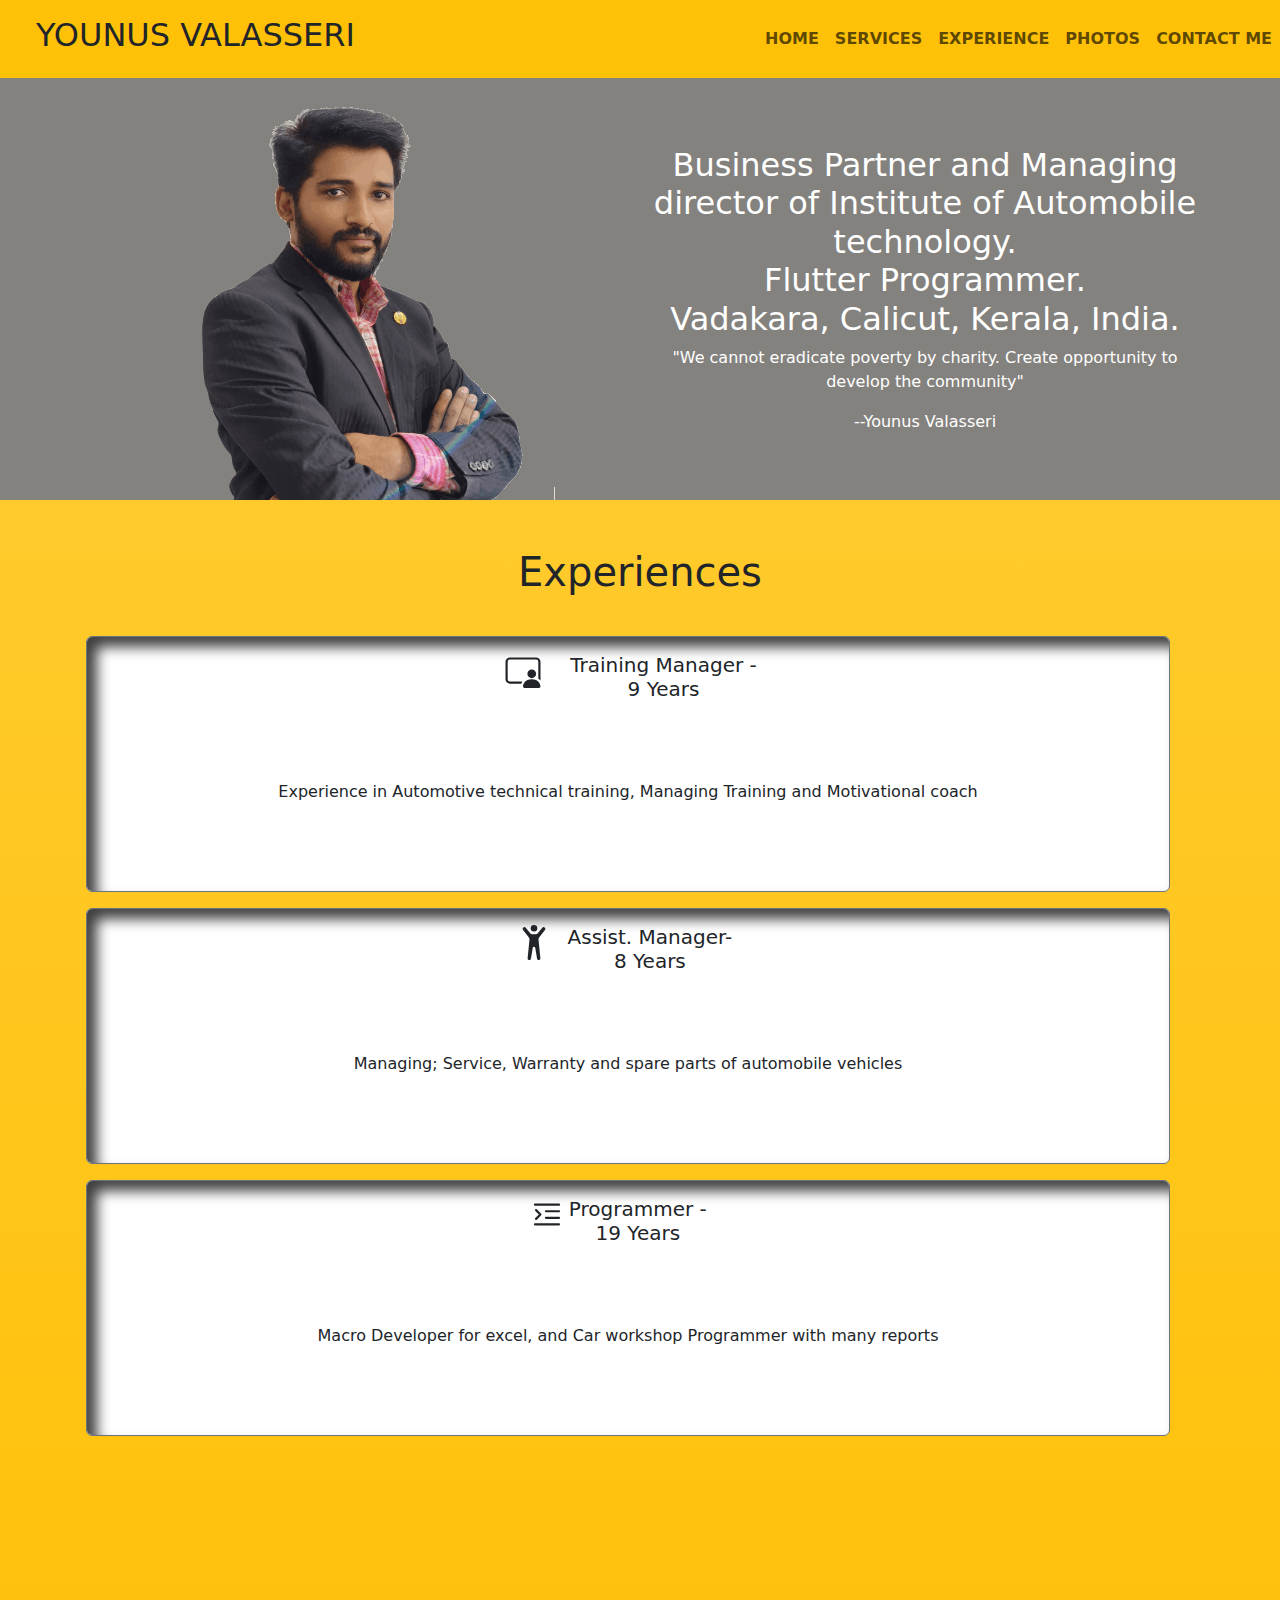
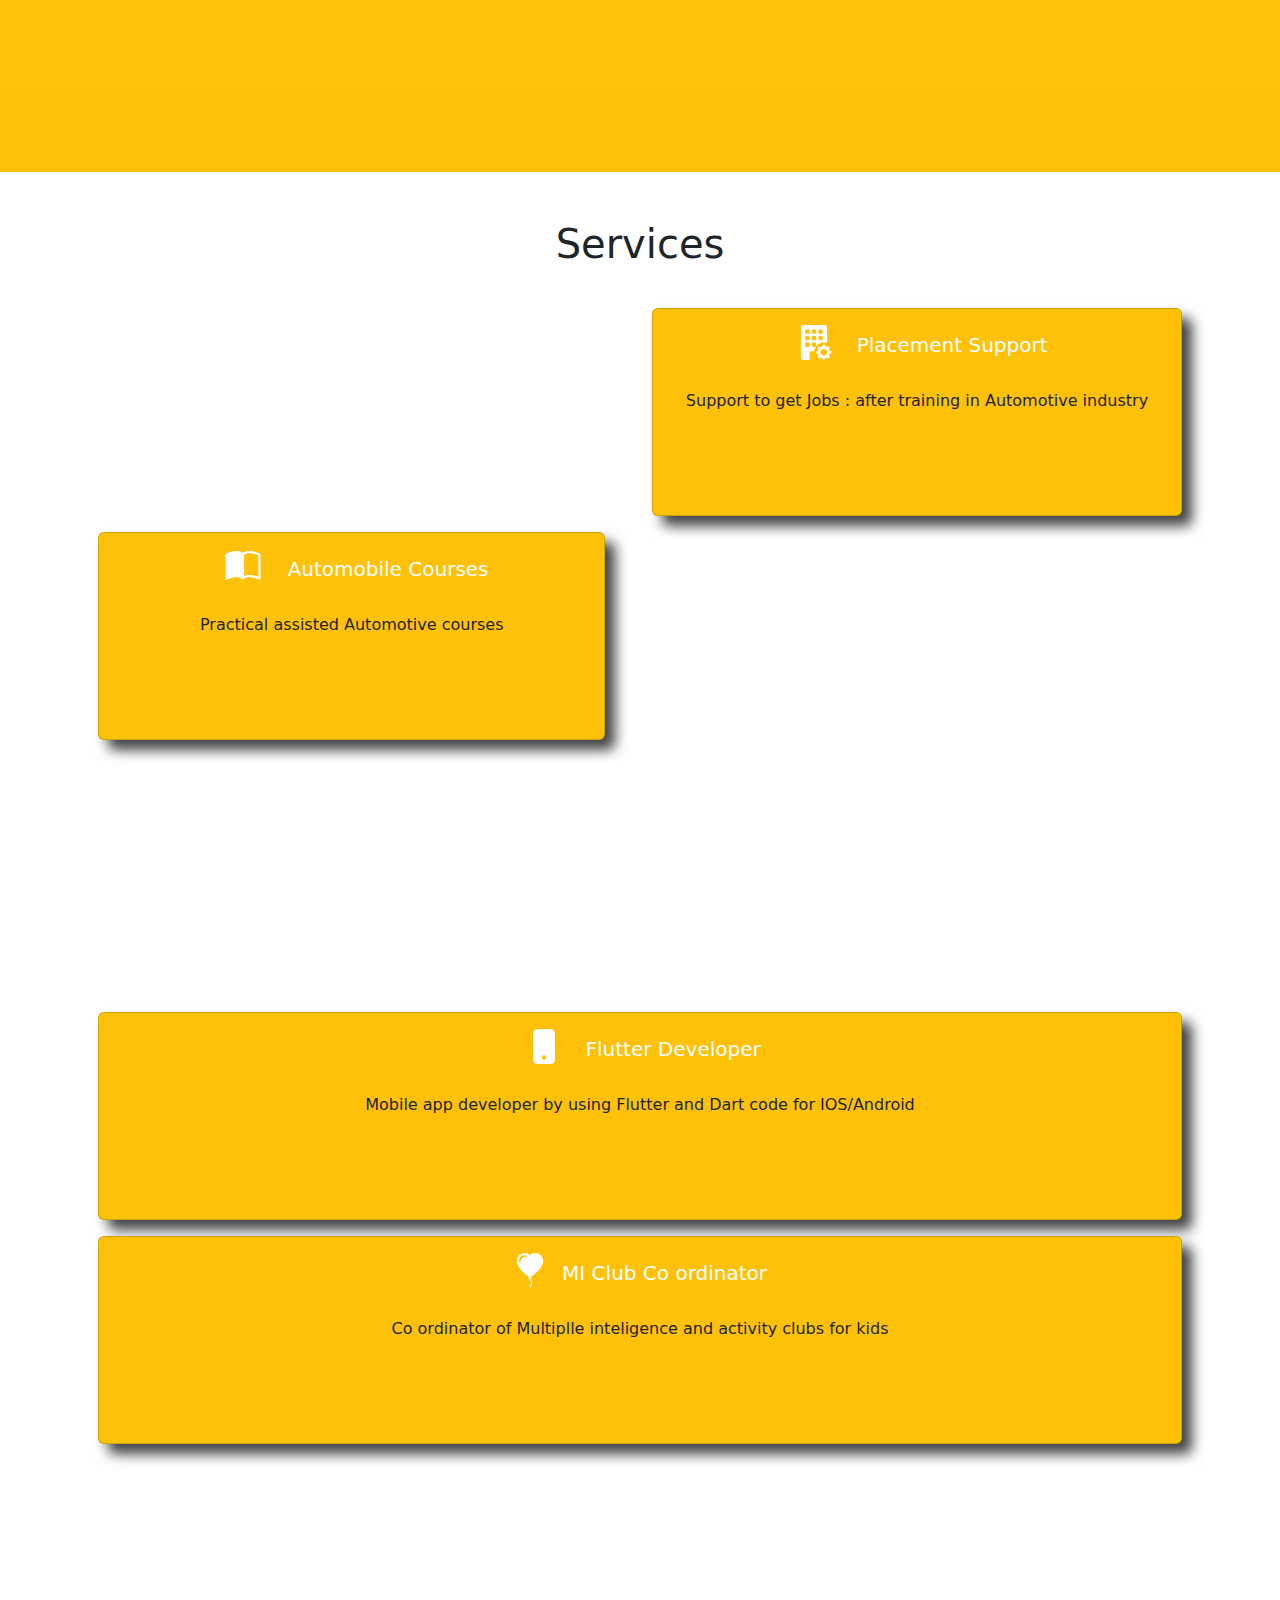
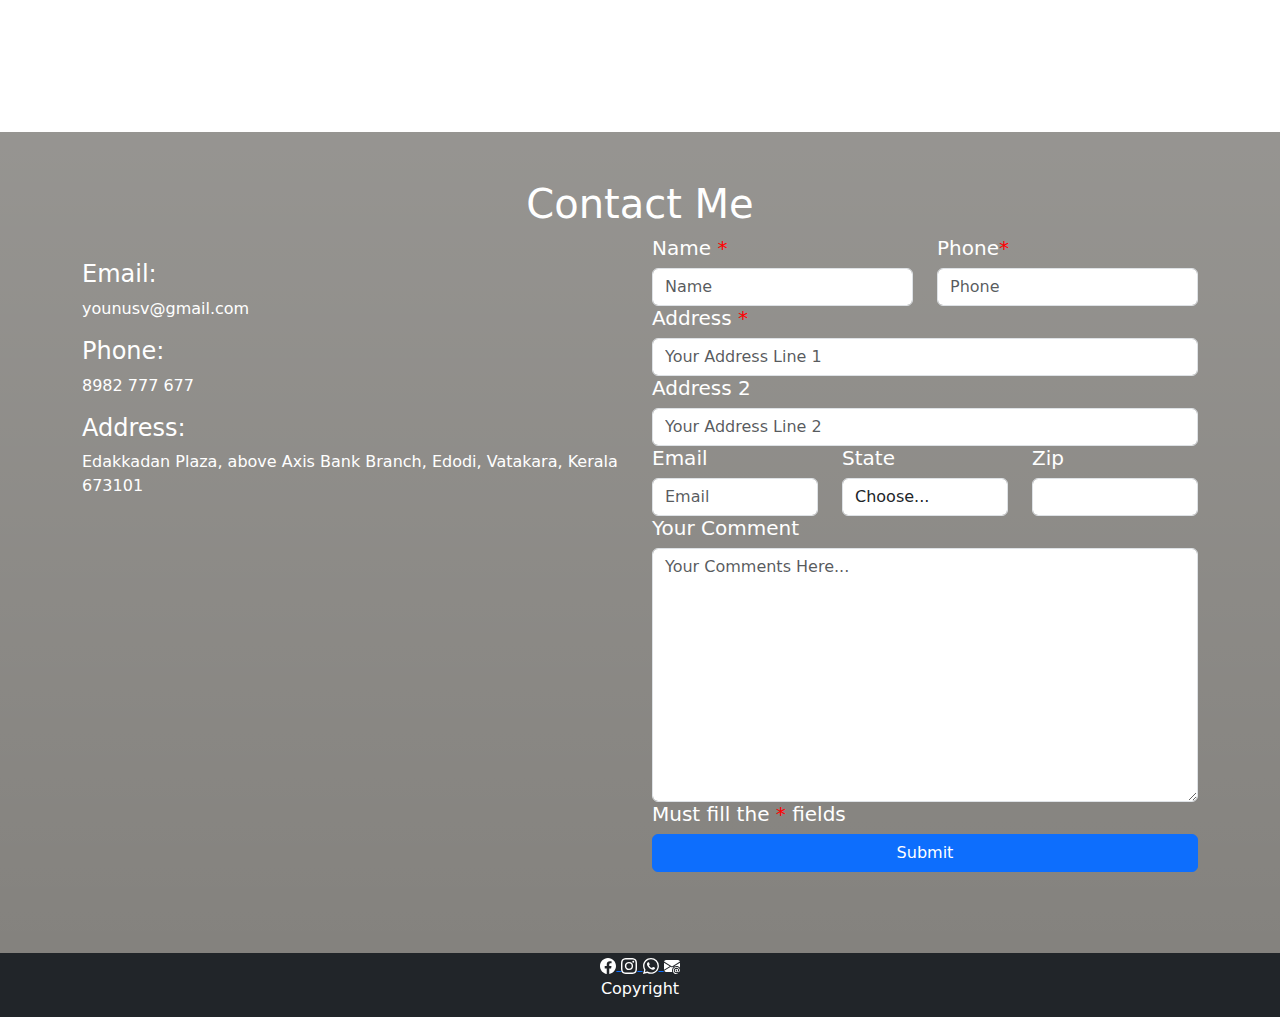
==== commit 1a9397e3: "Update index.html" ====
--- a/index.html
+++ b/index.html
@@ -24,12 +24,15 @@
             </div>
             <div class="col-md-6 col-3">
                 <nav class=" navbar navbar-expand-lg navbar-light float-end text-uppercase fw-bold">
-                    <button class="btn btn-primary navbar-toggler" type="button" Data-bs-toggle="collapse"
-                        Data-bs-target="#navbarSupportedContent" aria-controls="navbarSupportedContent"
-                        aria-expanded="false" aria-label="Toggle navigation">
-                        <span class="navbar-toggler-icon"></span>
+                    <button
+                        class="btn btn-primary navbar-toggler collapsed d-flex d-lg-none flex-column justify-content-around"
+                        type="button" Data-bs-toggle="collapse" Data-bs-target="#navbarSupportedContent"
+                        aria-controls="navbarSupportedContent" aria-expanded="false" aria-label="Toggle navigation">
+                        <span class="toggler-icon top-bar"></span>
+                        <span class="toggler-icon middle-bar"></span>
+                        <span class="toggler-icon bottom-bar"></span>
                     </button>
-                    <div class="collapse navbar-collapse" id="navbarSupportedContent">
+                    <div class="collapse navbar-collapse " id="navbarSupportedContent">
                         <ul class="navbar-nav">
                             <li class="nav-item">
                                 <a class="nav-link rounded" href="#home-section">Home</a>
@@ -460,7 +463,7 @@
                         </div>
                         <div class="row">
                             <div class="form-group col-md-4 text-white">
-                                <label for="Email1" class="form-label">
+                                <label for="Email1" class="form-group" name="emailId">
                                     <h5>Email</h5>
                                 </label>
                                 <input type="email" class="form-control" id="Email1" placeholder="Email" name="Email">
@@ -469,35 +472,35 @@
                                 <label for="inputState">
                                     <h5>State</h5>
                                 </label>
-                                <select id="inputState" class="form-control" name="State">
-                                    <option selected>Choose...</option>
-                                    <option>Andhra Prades</option>
-                                    <option>Arunachal Pradesh</option>
-                                    <option>Assam</option>
-                                    <option>Bihar</option>
-                                    <option>Chhattisgarh</option>
-                                    <option>Goa</option>
-                                    <option>Gujarat</option>
-                                    <option>Haryana</option>
-                                    <option>Himachal Pradesh</option>
-                                    <option>Jharkhand</option>
-                                    <option>Karnataka</option>
-                                    <option>Kerala</option>
-                                    <option>Madhya Pradesh</option>
-                                    <option>Maharashtra</option>
-                                    <option>Manipur</option>
-                                    <option>Meghalaya</option>
-                                    <option>Mizoram</option>
-                                    <option>Nagaland</option>
-                                    <option>Punjab</option>
-                                    <option>Rajasthan</option>
-                                    <option>Sikkim</option>
-                                    <option>Tamil Nadu</option>
-                                    <option>Telangana</option>
-                                    <option>Tripura</option>
-                                    <option>Uttarakhand</option>
-                                    <option>Uttar Pradesh</option>
-                                    <option>West Bengal</option>
+                                <select id="inputState" class="form-control" name="state">
+                                    <option value="">Choose...</option>
+                                    <option value=" Andhra">Andhra Prades</option>
+                                    <option value="Arunachal">Arunachal Pradesh</option>
+                                    <option value="Assam">Assam</option>
+                                    <option value="Bihar">Bihar</option>
+                                    <option value="Chhattisgarh">Chhattisgarh</option>
+                                    <option value="Goa">Goa</option>
+                                    <option value="Gujarat">Gujarat</option>
+                                    <option value="Haryana">Haryana</option>
+                                    <option value="Himachal">Himachal Pradesh</option>
+                                    <option value="Jharkhand">Jharkhand</option>
+                                    <option value="Karnataka">Karnataka</option>
+                                    <option value="Kerala">Kerala</option>
+                                    <option value="MadhyaPradesh">Madhya Pradesh</option>
+                                    <option value="Maharashtra">Maharashtra</option>
+                                    <option value="Manipur">Manipur</option>
+                                    <option value="Meghalaya">Meghalaya</option>
+                                    <option value="Mizoram">Mizoram</option>
+                                    <option value="Nagaland">Nagaland</option>
+                                    <option value="Punjab">Punjab</option>
+                                    <option value="Rajasthan">Rajasthan</option>
+                                    <option value="Sikkim">Sikkim</option>
+                                    <option value="Arunachal">Tamil Nadu</option>
+                                    <option value="TamilNadu">Telangana</option>
+                                    <option value="Tripura">Tripura</option>
+                                    <option value="Uttarakhand">Uttarakhand</option>
+                                    <option value="UttarPradesh">Uttar Pradesh</option>
+                                    <option value="WestBengal">West Bengal</option>
                                 </select>
                             </div>
                             <div class="form-group col-md-4 text-white">
@@ -570,7 +573,7 @@
         </div>
 
     </footer>
-
+    <script src="https://code.jquery.com/jquery-3.7.1.min.js"></script>
     <script src="https://cdn.jsdelivr.net/npm/bootstrap@5.3.3/dist/js/bootstrap.bundle.min.js"
         integrity="sha384-YvpcrYf0tY3lHB60NNkmXc5s9fDVZLESaAA55NDzOxhy9GkcIdslK1eN7N6jIeHz"
         crossorigin="anonymous"></script>
--- a/Personal.css
+++ b/Personal.css
@@ -280,14 +280,138 @@
     }
 }
 
-.scroll-down-animation {
+
+
+@media screen and (max-width: 767px) {
+    .scroll-down-animation {
+        opacity: 0;
+        transform: scale(0.2);
+        transition: opacity 1s,
+            transform 1s;
+    }
+
+    /* Add animation when activated */
+    .animation-active {
+        opacity: 1;
+        transform: scale(1);
+    }
+}
+
+
+.leftRightAnimation {
     opacity: 0;
     transform: scale(0.2);
-    transition: opacity 1s, transform 1s;
-}
-
-/* Add animation when activated */
+    transition: opacity 1s,
+        transform 2s;
+
+}
+
+/* Add animation when activated*/
 .animation-active {
     opacity: 1;
     transform: scale(1);
 }
+
+.navbar-toggler {
+    width: 2rem;
+    height: 1.75rem;
+    position: relative;
+    transition: .5s ease-in-out;
+    margin-right: 3rem;
+}
+
+.navbar-toggler,
+.navbar-toggler:focus,
+.navbar-toggler:active,
+.navbar-toggler-icon:focus {
+    outline: none;
+    box-shadow: none;
+    border: 0;
+}
+
+.navbar-toggler span {
+    margin: 0;
+    padding: 0;
+}
+
+.toggler-icon {
+    display: block;
+    position: absolute;
+    height: 3px;
+    width: 100%;
+    background: #d3531a;
+    border-radius: 1px;
+    opacity: 1;
+    left: 0;
+    transform: rotate(0deg);
+    transition: .25s ease-in-out;
+
+}
+
+.middle-bar {
+    margin-top: 0px;
+
+}
+
+/*when navigation bar is clicked */
+.navbar-toggler .top-bar {
+    margin-top: 0px;
+    transform: rotate(135deg);
+
+}
+
+.navbar-toggler .middle-bar {
+    opacity: 0;
+    filter: alpha(opacity=0);
+}
+
+.navbar-toggler .bottom-bar {
+    margin-top: 0px;
+    transform: rotate(-135deg);
+}
+
+/*State when navigation bar is collapsed */
+.navbar-toggler.collapsed .top-bar {
+    margin-top: -20px;
+    transform: rotate(0deg);
+}
+
+.navbar-toggler.collapsed .middle-bar {
+    opacity: 1;
+    filter: alpha(opacity=100);
+
+}
+
+.navbar-toggler.collapsed .bottom-bar {
+
+    margin-top: 20px;
+    transform: rotate(0deg);
+}
+
+/*Colour of three lines */
+.navbar-toggler.collapsed .toggler-icon {
+    background: linear-gradient(263deg, rgba(252, 74, 74, 1) 0%, rgba(0, 212, 255, 1) 100%);
+}
+
+.btn:hover {
+    background: #E4A11B !important;
+    border-color: transparent !important;
+}
+
+.carousel-control-prev-icon,
+.carousel-control-next-icon {
+    background-color: black;
+    border-radius: 50%;
+    color: white;
+    /* Add this line to ensure the arrow color is white */
+}
+
+.carousel-control-prev-icon,
+.carousel-control-next-icon {
+    height: 40px;
+    width: 40px;
+    background-size: 50%;
+    background-repeat: no-repeat;
+}
+
+/* Media query to adjust column layout for mobile devices */
